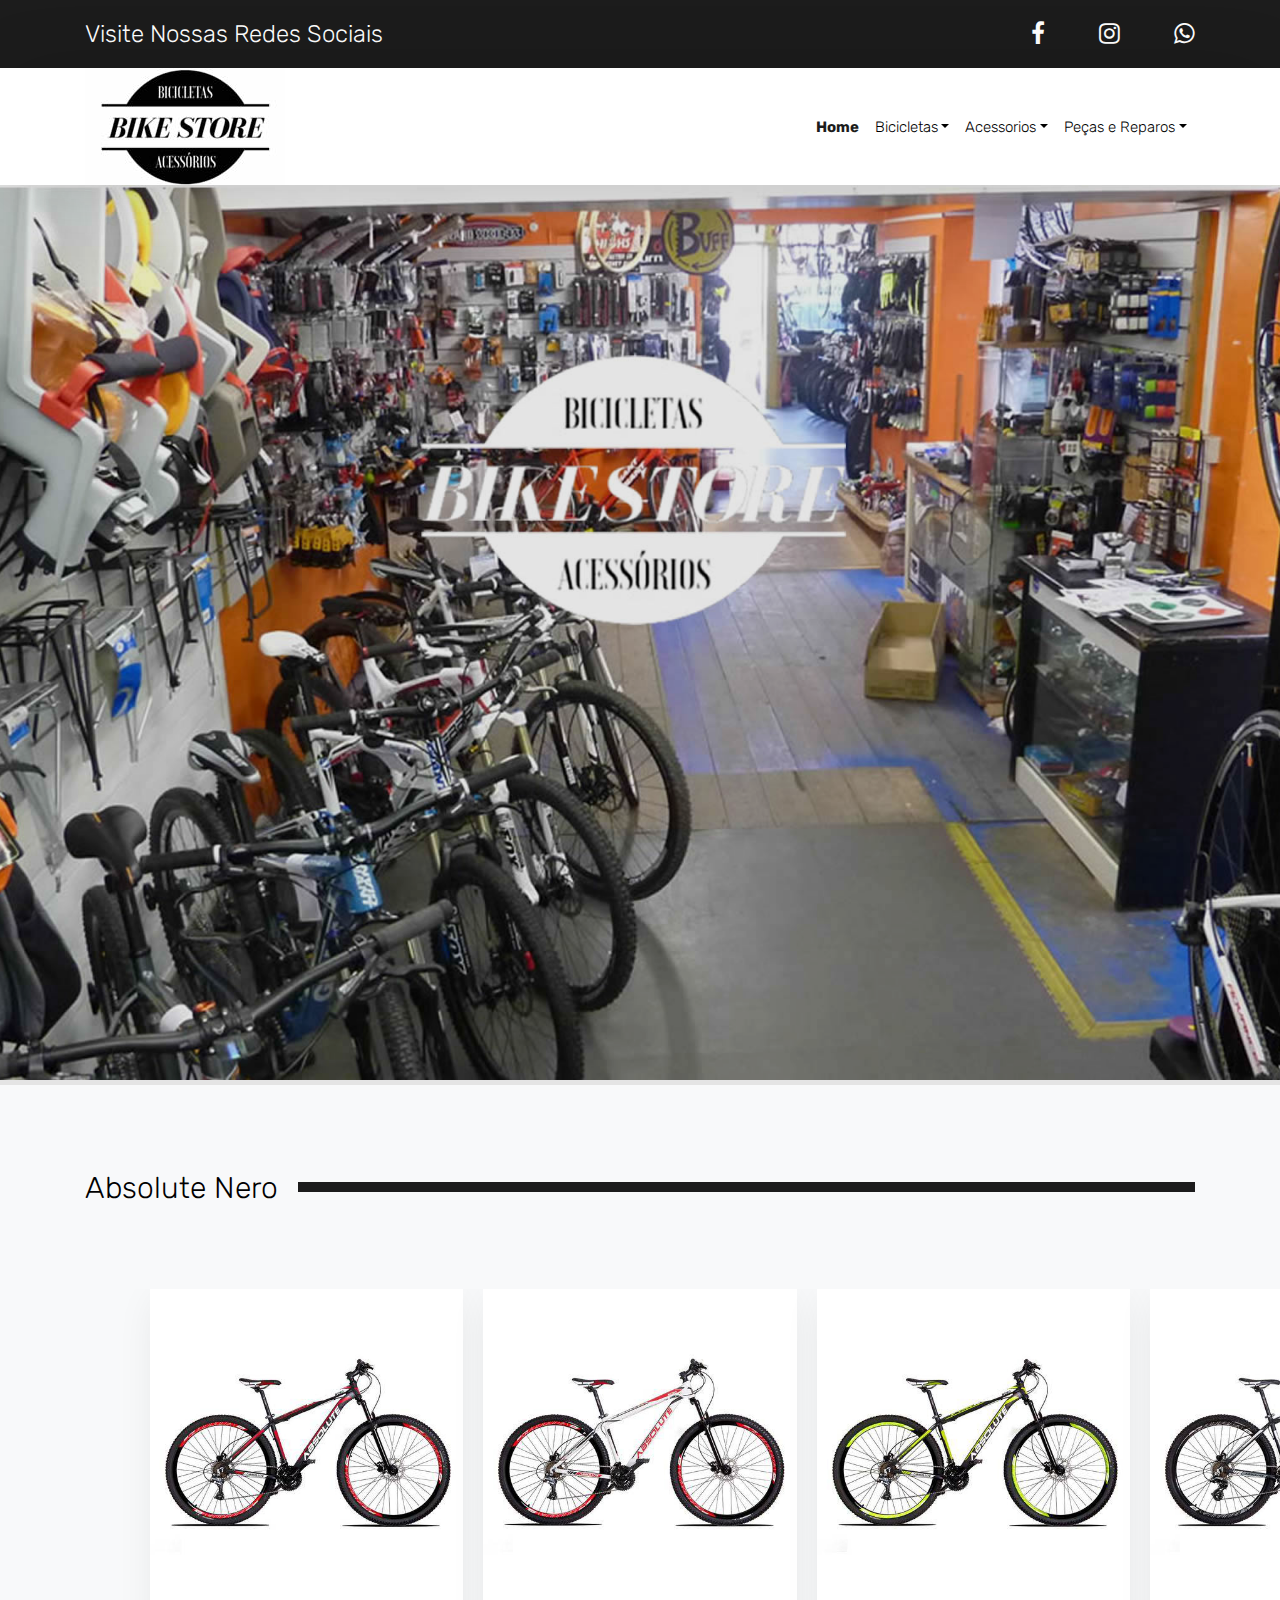
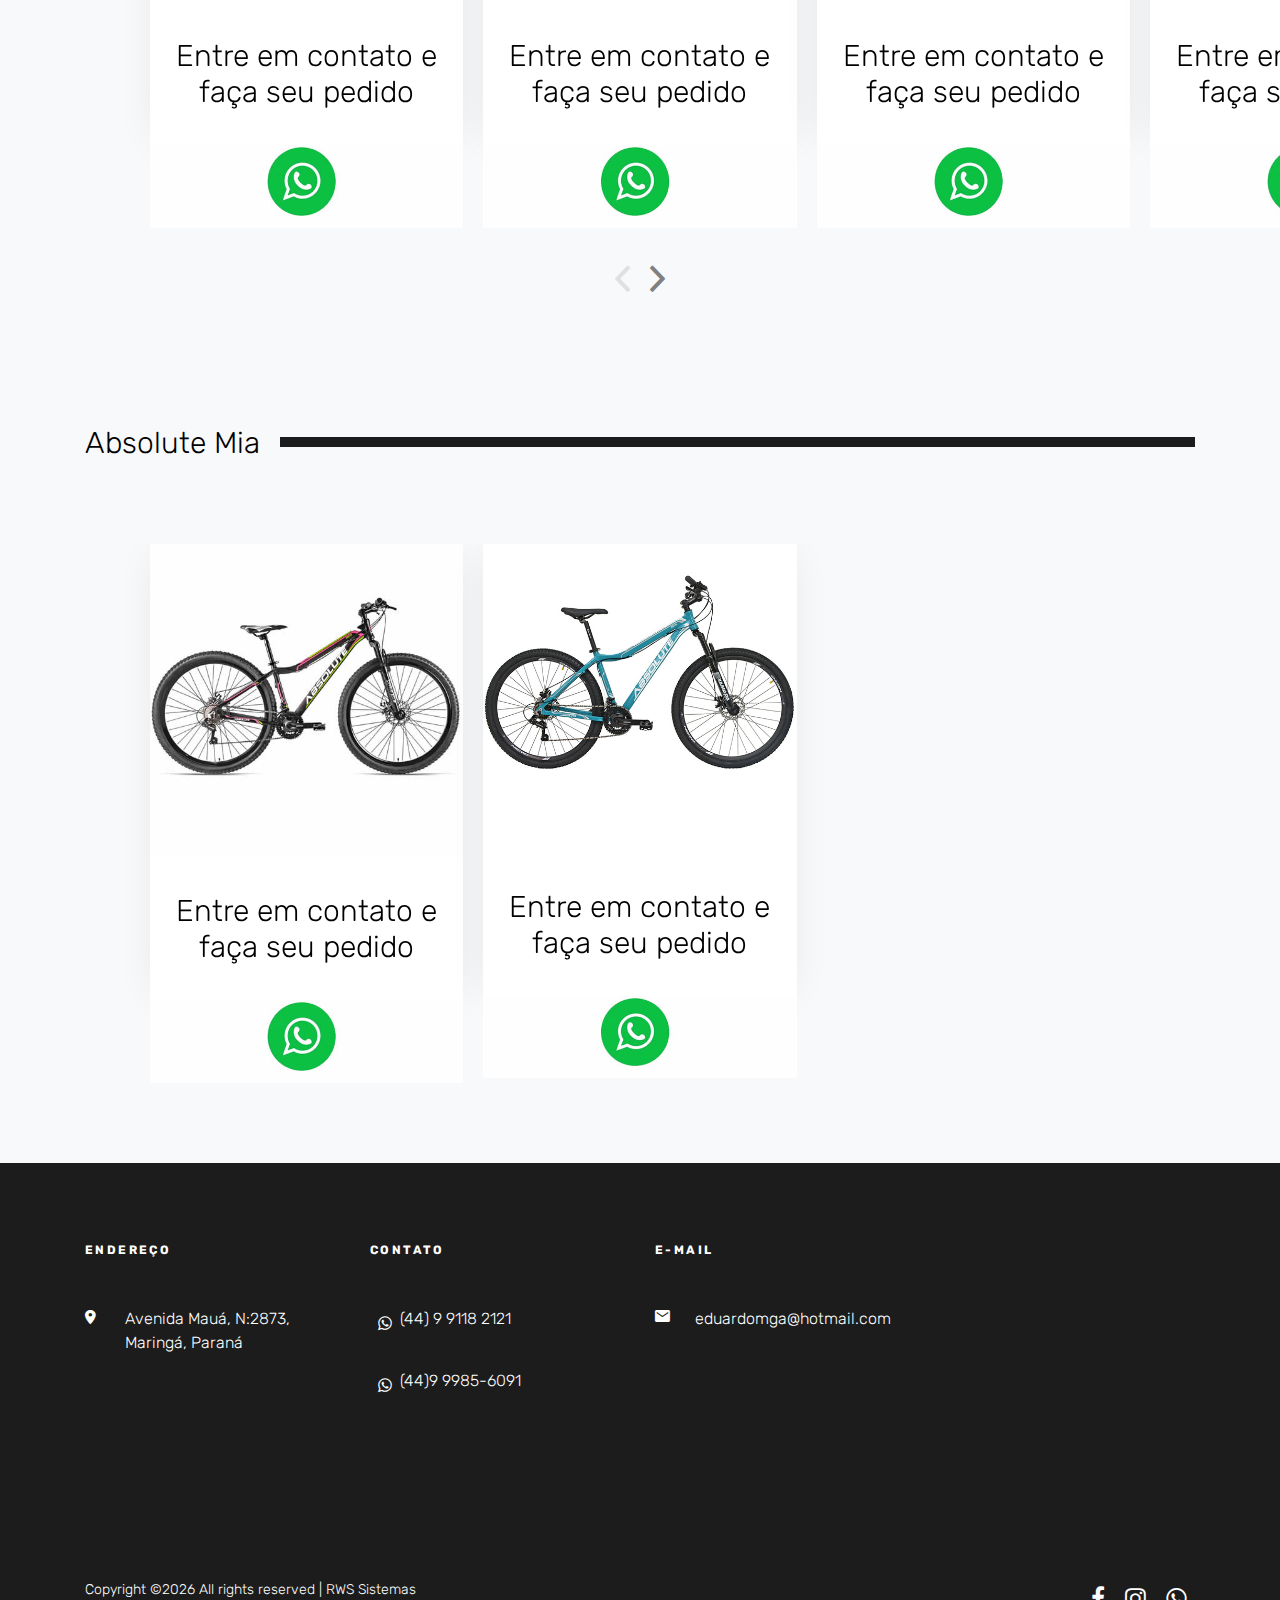
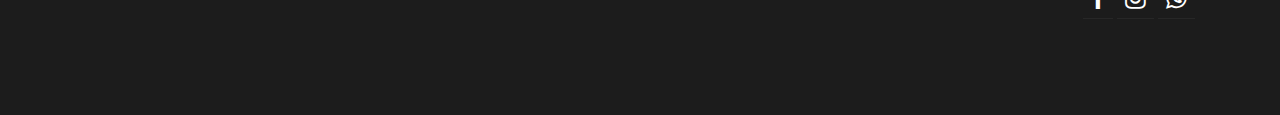
==== absolute.html @ 3253f2dd "loja debike" ====
<!doctype html>
<html lang="en">
  <head>
    <title>Bike Store</title>
    <meta charset="utf-8">
    <meta name="viewport" content="width=device-width, initial-scale=1, shrink-to-fit=no">

    <link href="https://fonts.googleapis.com/css?family=Rubik:300,400,500" rel="stylesheet">
    
    <link rel="stylesheet" href="css/bootstrap.css">
    <link rel="stylesheet" href="css/animate.css">
    <link rel="stylesheet" href="css/owl.carousel.min.css">
    <link rel="stylesheet" href="fonts/ionicons/css/ionicons.min.css">
    <link rel="stylesheet" href="fonts/fontawesome/css/font-awesome.min.css">
    <link rel="stylesheet" href="fonts/flaticon/font/flaticon.css">
    <link rel="stylesheet" href="css/magnific-popup.css">
    <link rel="stylesheet" href="css/slick.css">

    <!-- Theme Style -->
    <link rel="stylesheet" href="css/style.css">

  </head>
  <body>

    <div class="wrap">
    
    <div class="block-45">
      <div class="container">
        <div class="row">
          <div class="col-md-6">
            <ul class="block-45-list">
              <li><a href="#">Visite Nossas  Redes  Sociais </a></li>
              <li><a ></a></li>
              <li><a ></a></li>
            </ul>
          </div>
          <div class="col-md-6 text-md-right">
            <ul class="block-45-icons">
                <li><a href="http://bit.ly/2minTHP"><span class="fa fa-facebook"></span></a></li>
              <li><a href="http://bit.ly/2kjuXTY"><span class="fa fa-instagram"></span></a></li>
              <li><a href="http://bit.ly/2lUcJZU"><span class="fa fa-whatsapp" ></span></a></li>
            </ul>
          </div>
        </div>
      </div>
    </div>
    <header role="banner">
     
      <nav class="navbar navbar-expand-lg navbar-light bg-light">
        <div class="container">
          <img src="img/logotopo2.jpg" alt="Image placeholder" class="img-fluid">
          <button class="navbar-toggler" type="button" data-toggle="collapse" data-target="#navbarsExample05" aria-controls="navbarsExample05" aria-expanded="false" aria-label="Toggle navigation">
            <span class="navbar-toggler-icon"></span>
          </button>

          <div class="collapse navbar-collapse navbar-light" id="navbarsExample05">
            <ul class="navbar-nav ml-auto">
              <li class="nav-item active">
                <a class="nav-link" href="index.html">Home</a>
              </li>
              <li class="nav-item dropdown">
                <a class="nav-link dropdown-toggle" href="ministry.html" id="dropdown04" data-toggle="dropdown" aria-haspopup="true" aria-expanded="false">Bicicletas</a>
                <div class="dropdown-menu" aria-labelledby="dropdown04">
                  <a class="dropdown-item" href="venzo.html">Venzo</a>
                  <a class="dropdown-item" href="highone.html">High One</a>
                  <a class="dropdown-item" href="viking.html">Viking</a>
                  <a class="dropdown-item" href="absolute.html">Absolute</a>
                  <a class="dropdown-item" href="lotus.html">Lotus</a>
                  <a class="dropdown-item" href="speed.html">Speed</a>
                  <a class="dropdown-item" href="bikeinfaltil.html">Linha Infantil</a>
                </div>

              </li>

              <li class="nav-item dropdown">
                <a class="nav-link dropdown-toggle" href="sermon.html" id="dropdown05" data-toggle="dropdown" aria-haspopup="true" aria-expanded="false">Acessorios</a>
                <div class="dropdown-menu" aria-labelledby="dropdown05">
                  <a class="dropdown-item" href="camisa.html">Camisas</a>
                  <a class="dropdown-item" href="capacetes.html">Capacetes</a>
                  <a class="dropdown-item" href="luvas.html">Luvas</a>
                  <a class="dropdown-item" href="mangas.html">Mangas</a>
                  <a class="dropdown-item" href="meias.html">Meias</a>
                </div>
              </li>
              <li class="nav-item dropdown">
                  <a class="nav-link dropdown-toggle" href="sermon.html" id="dropdown05" data-toggle="dropdown" aria-haspopup="true" aria-expanded="false">Peças e Reparos</a>
                  <div class="dropdown-menu" aria-labelledby="dropdown05">
                    <a class="dropdown-item" href="pecas.html">Peças</a>
                  </div>
                </li>
              
            
            
          </div>
        </div>
      </nav>
    </header>
    <!-- END header -->

    <section class="site-hero overlay" data-stellar-background-ratio="0.5" style="background-image: url(images/big_image_2.jpg);">
      <div class="container">
        <div class="row align-items-center justify-content-center site-hero-inner">
          <div class="col-md-8 text-center">
  
            <div class="mb-5 element-animate">
              <div class="block-17">
                <h1 class="heading mb-4">Entregamos para todo Brasil.</h1>
              </div>
            </div>
          </div>
        </div>
      </div>
    </section>
    
  <!--top place end-->
    <section class="site-section bg-light">
      <div class="container">
        <div class="row">
          <div class="col-md-12">
            <div class="section-heading">
              <h2 class="heading">Absolute Nero</h2>
            </div>
          </div>
        </div>
      </div>
      
      <div class="block-13">
        <div class="nonloop-block-13 owl-carousel">
          <div class="item">
            <div class="block-20">
              <figure>
              <img src="images/abisolute/ab1.jpg" alt="Image placeholder" class="img-fluid">
              </figure>
              <div class="text text-center">
                <h3 class="heading"><a href="http://bit.ly/2lUcJZU">Entre em contato e faça seu pedido</a></h3>
              </div>
            </div>
            <a href="http://bit.ly/2lUcJZU"><img src="img/iconewhats.jpg" alt="Image placeholder" class="img-fluid"></a>
          </div>
          <div class="item">
            <div class="block-20">
              <figure>
                <img src="images/abisolute/ab2.jpg" alt="Image placeholder" class="img-fluid">
              </figure>
              <div class="text text-center">
                <h3 class="heading"><a href="http://bit.ly/2lUcJZU">Entre em contato e faça seu pedido</a></h3>
              </div>
            </div>
            <a href="http://bit.ly/2lUcJZU"><img src="img/iconewhats.jpg" alt="Image placeholder" class="img-fluid"></a>
          </div>
          <div class="item">
            <div class="block-20">
              <figure>
                <img src="images/abisolute/ab3.jpg" alt="Image placeholder" class="img-fluid">
              </figure>
              <div class="text text-center">
                <h3 class="heading"><a href="http://bit.ly/2lUcJZU">Entre em contato e faça seu pedido</a></h3>
              </div>
            </div>
            <a href="http://bit.ly/2lUcJZU"><img src="img/iconewhats.jpg" alt="Image placeholder" class="img-fluid"></a>
          </div>

          <div class="item">
            <div class="block-20">
              <figure>
                <img src="images/abisolute/ab4.jpg" alt="Image placeholder" class="img-fluid">
              </figure>
              <div class="text text-center">
                <h3 class="heading"><a href="http://bit.ly/2lUcJZU">Entre em contato e faça seu pedido</a></h3>
              </div>
            </div>
            <a href="http://bit.ly/2lUcJZU"><img src="img/iconewhats.jpg" alt="Image placeholder" class="img-fluid"></a>
          </div>
        </div>
      </div>
    </section>

    <section class="site-section bg-light">
      <div class="container">
        <div class="row">
          <div class="col-md-12">
            <div class="section-heading">
              <h2 class="heading">Absolute Mia</h2>
            </div>
          </div>
        </div>
      </div>

      <div class="block-13">
        <div class="nonloop-block-13 owl-carousel">
          <div class="item">
            <div class="block-20">
              <figure>
              <img src="images/abisolute/abm1.jpg" alt="Image placeholder" class="img-fluid">
              </figure>
              <div class="text text-center">
                <h3 class="heading"><a href="http://bit.ly/2lUcJZU">Entre em contato e faça seu pedido</a></h3>
              </div>
            </div>
            <a href="http://bit.ly/2lUcJZU"><img src="img/iconewhats.jpg" alt="Image placeholder" class="img-fluid"></a>
          </div>
          <div class="item">
            <div class="block-20">
              <figure>
                <img src="images/abisolute/abm2.png" alt="Image placeholder" class="img-fluid">
              </figure>
              <div class="text text-center">
                <h3 class="heading"><a href="http://bit.ly/2lUcJZU">Entre em contato e faça seu pedido</a></h3>
              </div>
            </div>
            <a href="http://bit.ly/2lUcJZU"><img src="img/iconewhats.jpg" alt="Image placeholder" class="img-fluid"></a>
          </div> 
    </section>
  
    <footer class="site-footer">
      <div class="container">
        <div class="row mb-5">
          <div class="col-md-6 col-lg-3 mb-5 mb-lg-0">
            <h3 class="heading">Endereço</h3>
            <div class="block-23">
              <ul>
                  <li><a href="http://bit.ly/2lW0iN2"><span class="icon ion-android-pin"></span><span class="text">Avenida Mauá, N:2873, Maringá, Paraná</span></a></li>
                </ul>
            </div>
          </div>
          <div class="col-md-6 col-lg-3 mb-5 mb-lg-0">
            <h3 class="heading">Contato</h3>
            <div class="block-23">
              <ul>
               
                  <li><a href="http://bit.ly/2lUcJZU"><span class="fa fa-whatsapp p-2"></span><span class="text">(44) 9 9118 2121</span></a></li>
                  <li><a href="http://bit.ly/2mgPlWr"><span class="fa fa-whatsapp p-2"></span><span class="text">(44)9 9985-6091</span></a></li>
   
              </ul>
            </div>
          </div>
          <div class="col-md-6 col-lg-3 mb-5 mb-lg-0">
            <h3 class="heading">E-mail</h3>
            <div class="block-23">
              <ul>
                <li><a href="#"><span class="icon ion-android-mail"></span><span class="text">eduardomga@hotmail.com</span></a></li>
              </ul>
            </div>
          </div>
        </div>
        <div class="row pt-5">
          <div class="col-md-12 text-center copyright">
            
            <p class="float-md-left"><!-- Link back to Colorlib can't be removed. Template is licensed under CC BY 3.0. -->
Copyright &copy;<script>document.write(new Date().getFullYear());</script> All rights reserved | RWS Sistemas</a>
<!-- Link back to Colorlib can't be removed. Template is licensed under CC BY 3.0. --></p>
            <p class="float-md-right">
                <a href="http://bit.ly/2minTHP" class="fa fa-facebook p-2"></a>
                <a href="http://bit.ly/2kjuXTY" class="fa fa-instagram p-2"></a>
                <a href="http://bit.ly/2lUcJZU" class="fa fa-whatsapp p-2"></a>
            </p>
          </div>
        </div>
      </div>
    </footer>
    <!-- END footer -->

    </div>
    
    <!-- loader -->
    <div id="loader" class="show fullscreen"><svg class="circular" width="48px" height="48px"><circle class="path-bg" cx="24" cy="24" r="22" fill="none" stroke-width="4" stroke="#eeeeee"/><circle class="path" cx="24" cy="24" r="22" fill="none" stroke-width="4" stroke-miterlimit="10" stroke="#f4b214"/></svg></div>

    <script src="js/jquery-3.2.1.min.js"></script>
    <script src="js/jquery-migrate-3.0.0.js"></script>
    <script src="js/popper.min.js"></script>
    <script src="js/bootstrap.min.js"></script>
    <script src="js/owl.carousel.min.js"></script>
    <script src="js/jquery.waypoints.min.js"></script>
    <script src="js/jquery.stellar.min.js"></script>
    <script src="js/jquery.animateNumber.min.js"></script>
    
    <script src="js/jquery.magnific-popup.min.js"></script>

    <script src="js/main.js"></script>


     

  </body>
</html>
---- fonts/flaticon/font/flaticon.css ----
/*
  	Flaticon icon font: Flaticon
  	Creation date: 28/05/2018 11:11
  	*/

@font-face {
  font-family: "Flaticon";
  src: url("./Flaticon.eot");
  src: url("./Flaticon.eot?#iefix") format("embedded-opentype"),
       url("./Flaticon.woff") format("woff"),
       url("./Flaticon.ttf") format("truetype"),
       url("./Flaticon.svg#Flaticon") format("svg");
  font-weight: normal;
  font-style: normal;
}

@media screen and (-webkit-min-device-pixel-ratio:0) {
  @font-face {
    font-family: "Flaticon";
    src: url("./Flaticon.svg#Flaticon") format("svg");
  }
}

[class^="flaticon-"]:before, [class*=" flaticon-"]:before,
[class^="flaticon-"]:after, [class*=" flaticon-"]:after {   
  font-family: Flaticon;
        font-style: normal;
  font-weight: normal;
  font-variant: normal;
  text-transform: none;
  line-height: 1;

  /* Better Font Rendering =========== */
  -webkit-font-smoothing: antialiased;
  -moz-osx-font-smoothing: grayscale;
}

.flaticon-book:before { content: "\f100"; }
.flaticon-books:before { content: "\f101"; }
.flaticon-professor:before { content: "\f102"; }
.flaticon-student:before { content: "\f103"; }
.flaticon-diploma:before { content: "\f104"; }
.flaticon-open-book:before { content: "\f105"; }
.flaticon-university:before { content: "\f106"; }
.flaticon-mortarboard:before { content: "\f107"; }
---- css/style.css ----
body {
  font-family: "Rubik", -apple-system, BlinkMacSystemFont, "Segoe UI", Roboto, "Helvetica Neue", Arial, sans-serif, "Apple Color Emoji", "Segoe UI Emoji", "Segoe UI Symbol";
  font-weight: 300;
  font-size: 16px;
  line-height: 2;
  color: gray;
  background: #e9ecef;
}

a {
  color: #fff;
  -webkit-transition: .3s all ease;
  -o-transition: .3s all ease;
  transition: .3s all ease;
  text-decoration: none;
}

a:hover {
  text-decoration: none;
}

h1, h2, h3, h4, h5 {
  color: #000;
  font-family: "Rubik", -apple-system, BlinkMacSystemFont, "Segoe UI", Roboto, "Helvetica Neue", Arial, sans-serif, "Apple Color Emoji", "Segoe UI Emoji", "Segoe UI Symbol";
  font-weight: 300;
}

.wrap {
  max-width: 1400px;
  margin: 0 auto;
  background: #fff;
  -webkit-box-shadow: 0 0px 80px -10px rgba(0, 0, 0, 0.2);
  box-shadow: 0 0px 80px -10px rgba(0, 0, 0, 0.2);
}

header {
  position: relative;
  top: 0;
  left: 0;
  width: 100%;
  z-index: 5;
  -webkit-box-shadow: 0 5px 80px -10px rgba(0, 0, 0, 0.2);
  box-shadow: 0 5px 80px -10px rgba(0, 0, 0, 0.2);
}

header .navbar-brand {
  text-transform: uppercase;
  letter-spacing: .2em;
  font-weight: 400;
  color: #000 !important;
}

header .navbar-collapse {
  position: relative;
}

header .navbar {
  padding-top: 0;
  padding-bottom: 0;
  background: #fff !important;
}

@media (max-width: 991.98px) {
  header .navbar {
    padding-top: .5rem;
    padding-bottom: .5rem;
  }
}

header .navbar .navbar-nav.absolute-right {
  position: absolute;
  right: 0;
}

@media (max-width: 991.98px) {
  header .navbar .navbar-nav.absolute-right {
    position: relative;
    right: inherit;
  }
}

header .navbar .nav-item.active > a {
  color: #1C1C1C !important;
  font-weight: bold;
}

header .navbar .nav-link {
  padding: 1.7rem 1rem;
  font-size: 15px;
  outline: none !important;
  opacity: 1 !important;
  color: #000 !important;
}

@media (max-width: 991.98px) {
  header .navbar .nav-link {
    padding: .5rem .5rem;
  }
}

header .navbar .nav-link:hover {
  color: #fff;
}

header .navbar .nav-link.active {
  color: #fff;
}

header .navbar .dropdown.show > a {
  color: #fff;
}

header .navbar .dropdown-menu {
  font-size: 14px;
  border-radius: 0px;
  border: none;
  -webkit-box-shadow: 0 2px 30px 0px rgba(0, 0, 0, 0.2);
  box-shadow: 0 2px 30px 0px rgba(0, 0, 0, 0.2);
  min-width: 13em;
  margin-top: -10px;
}

header .navbar .dropdown-menu:before {
  bottom: 100%;
  left: 10%;
  border: solid transparent;
  content: " ";
  height: 0;
  width: 0;
  position: absolute;
  pointer-events: none;
  border-bottom-color: #fff;
  border-width: 10px;
}

@media (max-width: 1199.98px) {
  header .navbar .dropdown-menu:before {
    display: none;
  }
}

header .navbar .dropdown-menu .dropdown-item:hover {
  background: #1C1C1C;
  color: #fff;
}

header .navbar .dropdown-menu .dropdown-item.active {
  background: #1C1C1C;
  color: #fff;
}

header .navbar .dropdown-menu a {
  padding-top: 7px;
  padding-bottom: 7px;
}

header .navbar.navbar-light .nav-link {
  color: #fff;
}

header .navbar.navbar-light .nav-link.active {
  color: #fff;
}

.bcrumb a:hover {
  color: #fff;
  text-decoration: underline;
}

.site-hero {
  background-size: cover;
  background-position: center center;
  background-repeat: no-repeat;
  min-height: 750px;
  height: 100vh;
}

.site-hero .lead {
  color: #fff;
}

.site-hero h1, .site-hero p {
  color: #fff;
  line-height: 1.5;
}

.site-hero .block-17 h1 {
  font-size: 40px;
}

@media (min-width: 768px) {
  .site-hero .block-17 h1 {
    font-size: 70px;
  }
}

.site-hero h1 {
  font-size: 60px;
  font-weight: 300;
  line-height: 1.2;
  margin-bottom: 30px;
}

@media (max-width: 991.98px) {
  .site-hero h1 {
    font-size: 40px;
  }
}

.site-hero .text {
  max-width: 500px;
  margin-bottom: 50px;
  font-size: 20px;
  position: relative;
}

.site-hero .container {
  position: relative;
  z-index: 2;
}

.site-hero .btn {
  -webkit-box-shadow: 0 5px 20px -5px rgba(0, 0, 0, 0.2) !important;
  box-shadow: 0 5px 20px -5px rgba(0, 0, 0, 0.2) !important;
  background: #1C1C1C !important;
  border: 2px solid transparent !important;
  color: #fff;
}

.site-hero .btn:hover {
  -webkit-box-shadow: none !important;
  box-shadow: none !important;
  background: none !important;
  color: #fff;
  border: 2px solid #fff !important;
}

.site-hero.overlay {
  position: relative;
}

.site-hero.overlay:before {
  content: "";
  background: rgba(0, 0, 0, 0.1);
  width: 100%;
  z-index: 1;
  position: absolute;
  top: 0;
  left: 0;
  right: 0;
  bottom: 0;
}

.site-hero .site-hero-inner {
  min-height: 750px;
  height: 100vh;
}

.site-hero.site-sm-hero {
  min-height: 550px;
  height: 50vh;
}

.site-hero .site-hero-sm-inner {
  min-height: 550px;
  height: 50vh;
}

.episodes {
  background: #fff;
  padding: 20px;
}

.episodes .play {
  position: relative;
  display: inline-block;
  width: 40px;
  height: 40px;
  background: #1C1C1C;
  border-radius: 50%;
}

.episodes .play span {
  color: #fff;
  position: absolute;
  top: 50%;
  left: 50%;
  -webkit-transform: translate(-50%, -50%);
  -ms-transform: translate(-50%, -50%);
  transform: translate(-50%, -50%);
}

.episodes .episode {
  border-bottom: 1px solid #e6e6e6;
}

.episodes .episode a {
  color: #000;
}

.episodes .episode a:hover {
  opacity: .7;
}

.episodes h2 {
  font-size: 24px;
}

.episodes .meta {
  text-transform: uppercase;
  font-size: 14px;
  letter-spacing: .2em;
  color: #cccccc;
  color: #1C1C1C;
}

.episodes .episode-number {
  border: 2px solid #52455e;
  text-align: center;
  display: inline-block;
  width: 80px;
  height: 80px;
  text-transform: uppercase;
  line-height: 74px;
  border-radius: 50%;
  background: #1C1C1C;
  color: #fff;
  font-size: 30px;
}

.site-hero-innerpage, .site-hero-innerpage .site-hero-inner {
  min-height: 550px;
  height: 50vh;
}

.site-section {
  padding: 5em 0;
}

.school-features,
.school-instructors {
  background-size: cover;
  background-position: center center;
  position: relative;
  overflow: hidden;
}

@media (min-width: 576px) {
  .school-features,
  .school-instructors {
    width: 100%;
    padding-right: 15px;
    padding-left: 15px;
    margin-right: auto;
    margin-left: auto;
  }
}

@media (min-width: 576px) {
  .school-features .inner,
  .school-instructors .inner {
    display: -webkit-box;
    display: -ms-flexbox;
    display: flex;
    -ms-flex-wrap: wrap;
    flex-wrap: wrap;
    margin-right: -15px;
    margin-left: -15px;
  }
}

.school-features .feature, .school-features .instructor,
.school-instructors .feature,
.school-instructors .instructor {
  position: relative;
  width: 100%;
  min-height: 1px;
  padding-right: 15px;
  padding-left: 15px;
  -webkit-box-flex: 0;
  -ms-flex: 0 0 100%;
  flex: 0 0 100%;
  max-width: 100%;
}

@media (min-width: 576px) {
  .school-features .feature, .school-features .instructor,
  .school-instructors .feature,
  .school-instructors .instructor {
    position: relative;
    width: 100%;
    min-height: 1px;
    padding-right: 15px;
    padding-left: 15px;
    -webkit-box-flex: 0;
    -ms-flex: 0 0 50%;
    flex: 0 0 50%;
    max-width: 50%;
  }
}

@media (min-width: 768px) {
  .school-features .feature, .school-features .instructor,
  .school-instructors .feature,
  .school-instructors .instructor {
    position: relative;
    width: 100%;
    min-height: 1px;
    padding-right: 15px;
    padding-left: 15px;
    -webkit-box-flex: 0;
    -ms-flex: 0 0 50%;
    flex: 0 0 50%;
    max-width: 50%;
  }
}

@media (min-width: 992px) {
  .school-features .feature, .school-features .instructor,
  .school-instructors .feature,
  .school-instructors .instructor {
    position: relative;
    width: 100%;
    min-height: 1px;
    padding-right: 15px;
    padding-left: 15px;
    -webkit-box-flex: 0;
    -ms-flex: 0 0 25%;
    flex: 0 0 25%;
    max-width: 25%;
    padding: 30px;
    border-right: 1px solid rgba(255, 255, 255, 0.1);
  }
}

.school-features .feature h3, .school-features .instructor h3,
.school-instructors .feature h3,
.school-instructors .instructor h3 {
  font-size: 18px;
  color: #fff;
}

.school-features .feature p, .school-features .instructor p,
.school-instructors .feature p,
.school-instructors .instructor p {
  color: #fff;
  opacity: .5;
}

.school-features .feature img, .school-features .instructor img,
.school-instructors .feature img,
.school-instructors .instructor img {
  width: 100px;
  border-radius: 50%;
  margin: 0 auto;
}

.school-features .feature .icon > span:before, .school-features .instructor .icon > span:before,
.school-instructors .feature .icon > span:before,
.school-instructors .instructor .icon > span:before {
  font-size: 50px;
  margin-left: 0;
  color: #fff;
}

.school-features.text-dark.last,
.school-instructors.text-dark.last {
  border-bottom: none;
}

.school-features.text-dark.last .feature,
.school-instructors.text-dark.last .feature {
  border-bottom: none;
}

@media (min-width: 992px) {
  .school-features.text-dark .feature,
  .school-instructors.text-dark .feature {
    border-right: 1px solid #e6e6e6;
    border-bottom: 1px solid #e6e6e6;
  }
}

.school-features.text-dark .feature:last-child,
.school-instructors.text-dark .feature:last-child {
  border-right: none;
}

.school-features.text-dark .feature h3,
.school-instructors.text-dark .feature h3 {
  font-size: 18px;
  color: #000;
}

.school-features.text-dark .feature p,
.school-instructors.text-dark .feature p {
  color: #000;
  opacity: .5;
}

.school-features.text-dark .feature p:last-child,
.school-instructors.text-dark .feature p:last-child {
  margin-bottom: 0;
}

.school-features.text-dark .feature .icon > span:before,
.school-instructors.text-dark .feature .icon > span:before {
  font-size: 50px;
  margin-left: 0;
  color: #1C1C1C;
}

.img-bg {
  background-size: cover;
}

@media (max-width: 991.98px) {
  .img-md-fluid {
    max-width: 100%;
  }
}

.section-cover {
  background-size: cover;
  position: relative;
  background-position: top left;
}

.section-cover, .section-cover .intro {
  height: 500px;
}

.section-cover p {
  color: #fff;
}

.section-cover h2 {
  color: #fff;
}

.top-course .course, .top-course .blog-entry, .blog-entries .course, .blog-entries .blog-entry {
  display: block;
  -webkit-transition: .3s all ease;
  -o-transition: .3s all ease;
  transition: .3s all ease;
  margin-bottom: 30px;
}

.top-course .course:hover, .top-course .course:focus, .top-course .blog-entry:hover, .top-course .blog-entry:focus, .blog-entries .course:hover, .blog-entries .course:focus, .blog-entries .blog-entry:hover, .blog-entries .blog-entry:focus {
  opacity: .7;
}

.top-course .course img, .top-course .blog-entry img, .blog-entries .course img, .blog-entries .blog-entry img {
  max-width: 100%;
  margin-bottom: 20px;
}

.top-course .course h2, .top-course .blog-entry h2, .blog-entries .course h2, .blog-entries .blog-entry h2 {
  font-size: 18px;
  line-height: 1.5;
}

.top-course .course p, .top-course .blog-entry p, .blog-entries .course p, .blog-entries .blog-entry p {
  font-size: 13px;
  color: gray;
}

.instructor-meta {
  margin-bottom: 10px;
  color: #999999 !important;
}

.btn, .form-control {
  outline: none;
  -webkit-box-shadow: none !important;
  box-shadow: none !important;
  border-radius: 0;
}

.btn:focus, .btn:active, .form-control:focus, .form-control:active {
  outline: none;
}

.form-control {
  -webkit-box-shadow: none !important;
  box-shadow: none !important;
}

textarea.form-control {
  height: inherit;
}

.btn {
  position: relative;
  border-radius: 100px;
  color: #000;
}

.btn.btn-primary {
  color: #fff;
  border: 2px solid transparent;
}

.btn.btn-primary:hover, .btn.btn-primary:active, .btn.btn-primary:focus {
  color: #000 !important;
  background: none !important;
  border: 2px solid #1C1C1C !important;
}

.btn.btn-primary-white {
  border: 2px solid transparent;
  background: #1C1C1C;
}

.btn.btn-primary-white:hover, .btn.btn-primary-white:focus, .btn.btn-primary-white:active {
  border: 2px solid #fff;
  background: none !important;
}

.btn.btn-white {
  position: relative;
  color: #fff;
  border: 2px solid #fff;
  background: none;
}

.btn.btn-white:hover, .btn.btn-white:focus, .btn.btn-white:active {
  border: 2px solid transparent;
  background: #1C1C1C !important;
}

.flaticon-custom {
  font-size: 70px;
}

.flaticon-custom:before, .flaticon-custom:after {
  margin-left: 0;
}

.no-nav .owl-nav {
  display: none;
}

.box {
  overflow: hidden;
  border-radius: 4px;
  display: block;
}

.box img {
  border-top-left-radius: 4px;
  border-top-right-radius: 4px;
  -webkit-transition: .3s all ease;
  -o-transition: .3s all ease;
  transition: .3s all ease;
}

.box .box-body {
  padding: 20px;
  border: 1px solid #e9ecef;
  border-top: none;
  border-bottom-left-radius: 4px;
  border-bottom-right-radius: 4px;
  -webkit-transition: .3s all ease;
  -o-transition: .3s all ease;
  transition: .3s all ease;
}

.box h2 {
  font-size: 18px;
  font-family: "Rubik", -apple-system, BlinkMacSystemFont, "Segoe UI", Roboto, "Helvetica Neue", Arial, sans-serif, "Apple Color Emoji", "Segoe UI Emoji", "Segoe UI Symbol";
  -webkit-transition: .3s all ease;
  -o-transition: .3s all ease;
  transition: .3s all ease;
}

.box.hover:hover img, .box.hover:focus img {
  margin-top: -20px;
}

.box.hover:hover .box-body, .box.hover:focus .box-body {
  background: #1C1C1C;
  color: #fff;
  padding: 30px 20px;
  border-color: #1C1C1C;
}

.box.hover:hover h2, .box.hover:focus h2 {
  color: #fff;
}

.breadcrumb-custom {
  background: none;
  padding: 0;
}

.breadcrumb-custom li a {
  color: #1C1C1C;
}

.breadcrumb-custom li a:hover {
  color: #fff;
}

.breadcrumb-custom li.active {
  color: #fff;
}

.breadcrumb-custom li.breadcrumb-item + .breadcrumb-item:before {
  content: "/";
  color: rgba(255, 255, 255, 0.3);
}

.children-info li {
  display: block;
  margin-bottom: 15px;
  padding-bottom: 15px;
  border-bottom: 1px dotted #dee2e6;
}

.sidebar-box {
  margin-bottom: 30px;
  padding: 25px;
  font-size: 15px;
  width: 100%;
  float: left;
  background: #fff;
}

.sidebar-box *:last-child {
  margin-bottom: 0;
}

.sidebar-box h3 {
  font-size: 18px;
  margin-bottom: 15px;
}

.categories li, .sidelink li {
  position: relative;
  margin-bottom: 10px;
  padding-bottom: 10px;
  border-bottom: 1px dotted #dee2e6;
  list-style: none;
}

.categories li:last-child, .sidelink li:last-child {
  margin-bottom: 0;
  border-bottom: none;
  padding-bottom: 0;
}

.categories li a, .sidelink li a {
  display: block;
}

.categories li a span, .sidelink li a span {
  position: absolute;
  right: 0;
  top: 0;
  color: #ccc;
}

.categories li.active a, .sidelink li.active a {
  color: #000;
  font-style: italic;
}

.cover_1 {
  background-size: cover;
  background-position: center center;
  padding: 7em 0;
}

.cover_1 .sub-heading {
  color: rgba(255, 255, 255, 0.7);
  font-size: 22px;
}

.cover_1 .heading {
  font-size: 50px;
  color: white;
  font-weight: 300;
}

.text-black {
  color: #000 !important;
}

.stretch-section .video {
  display: block;
  position: relative;
  -webkit-box-shadow: 4px 4px 70px -20px rgba(0, 0, 0, 0.5);
  box-shadow: 4px 4px 70px -20px rgba(0, 0, 0, 0.5);
}

.media-feature {
  padding: 30px;
  -webkit-transition: .2s all ease-out;
  -o-transition: .2s all ease-out;
  transition: .2s all ease-out;
  background: #fff;
  z-index: 1;
  position: relative;
  border-bottom: 10px solid transparent;
  border-radius: 4px;
  font-size: 15px;
}

.media-feature .icon {
  font-size: 60px;
  color: #1C1C1C;
}

.media-feature h3 {
  font-size: 16px;
  text-transform: uppercase;
}

.media-feature:hover, .media-feature:focus {
  -webkit-box-shadow: 0 2px 20px -3px rgba(0, 0, 0, 0.1);
  box-shadow: 0 2px 20px -3px rgba(0, 0, 0, 0.1);
  -webkit-transform: scale(1.05);
  -ms-transform: scale(1.05);
  transform: scale(1.05);
  z-index: 2;
  border-bottom: 10px solid #1C1C1C;
}

.media-custom {
  background: #fff;
  -webkit-transition: .3s all ease;
  -o-transition: .3s all ease;
  transition: .3s all ease;
  margin-bottom: 30px;
  position: relative;
  top: 0;
}

.media-custom .meta-post {
  color: #ced4da;
  font-size: 13px;
  text-transform: uppercase;
}

.media-custom > a {
  position: relative;
  overflow: hidden;
  display: block;
}

.media-custom .meta-chat {
  color: #ced4da;
}

.media-custom .meta-chat:hover {
  color: #6c757d;
}

.media-custom img {
  -webkit-transition: .3s all ease;
  -o-transition: .3s all ease;
  transition: .3s all ease;
}

.media-custom:focus, .media-custom:hover {
  top: -2px;
  -webkit-box-shadow: 0 2px 40px 0 rgba(0, 0, 0, 0.2);
  box-shadow: 0 2px 40px 0 rgba(0, 0, 0, 0.2);
}

.media-custom:focus img, .media-custom:hover img {
  -webkit-transform: scale(1.1);
  -ms-transform: scale(1.1);
  transform: scale(1.1);
}

.media-custom .media-body {
  padding: 30px;
}

.media-custom .media-body h3 {
  font-size: 20px;
}

.media-custom .media-body p:last-child {
  margin-bottom: 0;
}

#accordion .card {
  font-size: 15px;
  border-color: #dee2e6;
}

#accordion .card h5 a {
  display: block;
  text-align: left;
  text-decoration: none;
  color: #1C1C1C;
  position: relative;
  -webkit-box-shadow: 0 3px 10px -2px rgba(0, 0, 0, 0.2) !important;
  box-shadow: 0 3px 10px -2px rgba(0, 0, 0, 0.2) !important;
  border-radius: 0;
}

#accordion .card h5 a .icon {
  position: absolute;
  right: 20px;
  top: 50%;
  -webkit-transform: translateY(-50%) rotate(-180deg);
  -ms-transform: translateY(-50%) rotate(-180deg);
  transform: translateY(-50%) rotate(-180deg);
  -webkit-transition: .3s all ease;
  -o-transition: .3s all ease;
  transition: .3s all ease;
}

#accordion .card h5 a:hover {
  text-decoration: none;
  -webkit-box-shadow: 0 3px 10px -2px rgba(0, 0, 0, 0.2) !important;
  box-shadow: 0 3px 10px -2px rgba(0, 0, 0, 0.2) !important;
}

#accordion .card h5 a.collapsed {
  color: #000;
  -webkit-box-shadow: none !important;
  box-shadow: none !important;
}

#accordion .card h5 a.collapsed .icon {
  right: 20px;
  top: 50%;
  -webkit-transform: translateY(-50%);
  -ms-transform: translateY(-50%);
  transform: translateY(-50%);
}

#accordion .card h5 a.collapsed:hover {
  text-decoration: none;
  -webkit-box-shadow: 0 3px 10px -2px rgba(0, 0, 0, 0.2) !important;
  box-shadow: 0 3px 10px -2px rgba(0, 0, 0, 0.2) !important;
}

#accordion .card .card-body {
  padding-top: 15px;
}

.testimonial {
  font-size: 30px;
  color: #000;
}

.media-testimonial img {
  width: 100px;
  border-radius: 50%;
}

.media-testimonial blockquote p {
  font-size: 20px;
  color: #000;
  font-style: italic;
}

.comment-form-wrap {
  clear: both;
}

.comment-list {
  padding: 0;
  margin: 0;
}

.comment-list .children {
  padding: 50px 0 0 40px;
  margin: 0;
  float: left;
  width: 100%;
}

.comment-list li {
  padding: 0;
  margin: 0 0 30px 0;
  float: left;
  width: 100%;
  clear: both;
  list-style: none;
}

.comment-list li .vcard {
  width: 80px;
  float: left;
}

.comment-list li .vcard img {
  width: 50px;
  border-radius: 50%;
}

.comment-list li .comment-body {
  float: right;
  width: calc(100% - 80px);
}

.comment-list li .comment-body h3 {
  font-size: 20px;
}

.comment-list li .comment-body .meta {
  text-transform: uppercase;
  font-size: 13px;
  letter-spacing: .1em;
  color: #ccc;
}

.comment-list li .comment-body .reply {
  padding: 5px 10px;
  background: #e6e6e6;
  color: #000;
  text-transform: uppercase;
  font-size: 14px;
}

.comment-list li .comment-body .reply:hover {
  color: #000;
  background: #e3e3e3;
}

.search-form {
  background: #f7f7f7;
  padding: 10px;
}

.search-form .form-group {
  position: relative;
}

.search-form .form-group input {
  padding-right: 50px;
}

.search-form .icon {
  position: absolute;
  top: 50%;
  right: 20px;
  -webkit-transform: translateY(-50%);
  -ms-transform: translateY(-50%);
  transform: translateY(-50%);
}

blockquote {
  padding-left: 30px;
  border-left: 10px solid #e6e6e6;
}

blockquote p {
  font-size: 18px;
  font-style: italic;
  color: #000;
}

.list-unstyled li {
  margin-bottom: 10px;
}

.list-unstyled.check li {
  position: relative;
  padding-left: 30px;
  line-height: 1.3;
  margin-bottom: 10px;
}

.list-unstyled.check li:before {
  color: #17a2b8;
  left: 0;
  font-family: "Ionicons";
  content: "\f122";
  position: absolute;
}

#modalAppointment .modal-content {
  border-radius: 0;
  border: none;
}

#modalAppointment .modal-body, #modalAppointment .modal-footer {
  padding: 40px;
}

.overflow {
  position: relative;
  overflow-x: hidden;
}

.site-footer {
  background-size: cover;
  background-position: center center;
  background-repeat: no-repeat;
  padding: 5em 0;
  line-height: 1.7;
  background: #1C1C1C;
}

.site-footer .heading {
  font-size: 12px;
  letter-spacing: .2em;
  font-weight: bold;
  margin-bottom: 50px;
  text-transform: uppercase;
  color: #fff;
}

.site-footer.border-top {
  border-top: 1px solid #e6e6e6 !important;
}

.site-footer a {
  color: #fff;
  border-bottom: 1px solid rgba(255, 255, 255, 0.05);
}

.site-footer a:hover {
  border-bottom: 1px solid white;
}

.site-footer .block-21 .heading {
  text-transform: none;
  letter-spacing: normal;
}

.site-footer .block-21 .heading a {
  color: #fff !important;
}

.site-footer .block-21 .meta a {
  border-bottom: none !important;
  color: #9f8fad !important;
}

.site-footer .block-21 .meta a:hover {
  color: #fff !important;
}

.site-footer .block-23 {
  color: #fff !important;
}

.site-footer .block-23 a {
  border-bottom: none !important;
}

.site-footer .block-23 .icon {
  font-size: 17px;
  color: #fff !important;
}

.blog-entry-footer .post-meta {
  color: gray;
  font-size: 15px;
}

.border-t {
  border-top: 1px solid #f8f9fa;
}

.copyright {
  font-size: 14px;
  color: #fff;
  border-top: 1px solid #1C1C1C !important;
  padding-top: 50px;
}

.copyright a {
  font-size: 24px;
  color: #fff !important;
}

.copyright a:hover {
  color: #fff !important;
}

.element-animate {
  opacity: 0;
  visibility: hidden;
}

.block-16 figure {
  position: relative;
}

.block-16 figure .play-button {
  position: absolute;
  top: 50%;
  left: 50%;
  -webkit-transform: translate(-50%, -50%);
  -ms-transform: translate(-50%, -50%);
  transform: translate(-50%, -50%);
  font-size: 40px;
  width: 90px;
  height: 90px;
  background: #fff;
  display: block;
  border-radius: 50%;
  opacity: .8;
}

.block-16 figure .play-button:hover {
  opacity: 1;
}

.block-16 figure .play-button > span {
  position: absolute;
  left: 55%;
  top: 50%;
  -webkit-transform: translate(-50%, -50%);
  -ms-transform: translate(-50%, -50%);
  transform: translate(-50%, -50%);
}

.block-15 .heading {
  max-width: 400px;
  margin-bottom: 20px;
}

.block-15 .heading h2 {
  font-size: 45px;
  margin: 0;
  padding: 0;
  color: #1C1C1C;
}

.block-15 .text {
  max-width: 450px;
}

.block-6 {
  margin-bottom: 30px;
}

.block-6 .icon {
  margin-right: 40px;
}

.block-6 .icon span:before {
  font-size: 50px;
}

.block-6 .icon span.bg-after {
  position: relative;
}

.block-6 .icon span.bg-after:after {
  position: absolute;
  content: "";
  left: -20px;
  top: -25px;
  width: 50px;
  height: 50px;
  border-radius: 50%;
  background: #1C1C1C;
  z-index: -1;
}

.block-6.d-block .icon {
  margin-right: 0;
}

.block-6 .media-body .heading {
  font-size: 20px;
  font-weight: normal;
}

.block-6 .media-body p {
  font-size: 16px;
}

.block-17 .heading {
  font-size: 40px;
  color: #fff;
}

.block-17 form {
  padding: 20px;
  background: #fff;
  -webkit-box-shadow: 0 10px 20px -5px rgba(0, 0, 0, 0.2);
  box-shadow: 0 10px 20px -5px rgba(0, 0, 0, 0.2);
}

.block-17 form .fields {
  width: calc(100% - 120px);
  position: relative;
}

@media (max-width: 991.98px) {
  .block-17 form .fields {
    width: 100%;
  }
}

.block-17 form .fields .one-third {
  width: 33.33333%;
  border-right: 1px solid #e6e6e6;
  padding-right: 20px;
  padding-left: 20px;
}

@media (max-width: 991.98px) {
  .block-17 form .fields .one-third {
    width: 100%;
    border-right: none;
    padding-left: 0px;
    margin-bottom: 10px;
  }
}

.block-17 form .fields .one-third:first-child {
  padding-left: 0;
}

.block-17 form .fields .one-third:last-child {
  border-right: none;
}

.block-17 form .fields .form-control {
  -webkit-box-shadow: none !important;
  box-shadow: none !important;
  border: none;
}

.block-17 form .fields .icon {
  position: absolute;
  top: 50%;
  right: 30px;
  font-size: 14px;
  -webkit-transform: translateY(-50%);
  -ms-transform: translateY(-50%);
  transform: translateY(-50%);
}

@media (max-width: 991.98px) {
  .block-17 form .fields .icon {
    right: 0;
  }
}

.block-17 form .fields .select-wrap {
  position: relative;
}

.block-17 form .fields .select-wrap select {
  -webkit-appearance: none;
  -moz-appearance: none;
  appearance: none;
}

.block-17 form .search-submit {
  width: 100px;
  margin-left: 20px;
}

@media (max-width: 991.98px) {
  .block-17 form .search-submit {
    margin-left: 0;
    display: block;
    width: 100%;
  }
}

.block-18 .icon > span {
  font-size: 50px;
}

.block-18 .text strong {
  font-size: 40px;
  line-height: 1.5;
  color: #1C1C1C;
}

.block-18 .text span {
  line-height: 1.5;
  display: block;
  text-transform: uppercase;
  letter-spacing: .1em;
  color: #ccc;
}

.block-19 {
  -webkit-box-shadow: 0 2px 20px -5px rgba(0, 0, 0, 0.07);
  box-shadow: 0 2px 20px -5px rgba(0, 0, 0, 0.07);
  -webkit-transition: .3s all ease;
  -o-transition: .3s all ease;
  transition: .3s all ease;
  z-index: 1;
  background: #fff;
}

.block-19:hover, .block-19:focus {
  -webkit-box-shadow: 0 2px 90px -5px rgba(0, 0, 0, 0.2);
  box-shadow: 0 2px 90px -5px rgba(0, 0, 0, 0.2);
  z-index: 2;
}

.block-19 .text {
  padding: 20px;
}

.block-19 .text .heading {
  font-size: 20px;
  font-weight: 300;
  margin: 0 0 20px 0;
  padding: 0;
}

.block-19 .text .heading a {
  color: #000;
}

.block-19 .text .heading a:hover {
  color: #1C1C1C;
}

.block-19 .text .meta .number, .block-19 .text .meta .price {
  width: 50%;
}

.block-19 .text .meta .number span {
  color: #1C1C1C;
}

.block-19 .text .meta .price del {
  color: #b3b3b3;
}

.block-19 .text .meta .price span {
  background: #1C1C1C;
  border-radius: 4px;
  display: inline-block;
  padding: 1px 10px;
  color: #fff;
}

.block-11 .owl-stage {
  padding-bottom: 3em;
}

.block-11 .owl-nav {
  position: relative;
  position: absolute;
  bottom: -30px;
  left: 50%;
  -webkit-transform: translateX(-50%);
  -ms-transform: translateX(-50%);
  transform: translateX(-50%);
}

.block-11 .owl-nav .owl-prev, .block-11 .owl-nav .owl-next {
  position: relative;
  display: inline-block;
  padding: 20px;
  font-size: 30px;
  margin: 0 10px;
}

.block-11 .owl-nav .owl-prev:hover, .block-11 .owl-nav .owl-prev:focus, .block-11 .owl-nav .owl-prev:active, .block-11 .owl-nav .owl-next:hover, .block-11 .owl-nav .owl-next:focus, .block-11 .owl-nav .owl-next:active {
  outline: none;
}

.block-11 .owl-nav .owl-prev span, .block-11 .owl-nav .owl-next span {
  font-size: 30px;
}

.block-11 .owl-nav .owl-prev.disabled, .block-11 .owl-nav .owl-next.disabled {
  opacity: .2;
}

.block-21 figure {
  -webkit-box-flex: 0;
  -ms-flex: 0 0 155px;
  flex: 0 0 155px;
}

.block-21 figure img {
  -webkit-box-shadow: 0 5px 20px -5px rgba(0, 0, 0, 0.7);
  box-shadow: 0 5px 20px -5px rgba(0, 0, 0, 0.7);
}

.block-21 .text .heading {
  font-size: 18px;
  font-weight: 300;
  line-height: 1.5;
}

.block-21 .text .heading a {
  color: #000;
}

.block-21 .text .heading a:hover, .block-21 .text .heading a:active, .block-21 .text .heading a:focus {
  color: #1C1C1C;
}

.block-21 .text .meta > div {
  display: inline-block;
  font-size: 13px;
  margin-right: 10px;
}

.block-21 .text .meta > div a {
  color: #cccccc;
}

.block-21 .text .meta > div a:hover {
  color: gray;
}

.block-36 {
  background: #fff;
  padding: 40px;
  margin-top: -100px;
  position: relative;
  z-index: 2;
}

.block-36 .block-36-heading {
  font-size: 12px;
  letter-spacing: .2em;
  text-transform: uppercase;
  margin-bottom: 30px;
  font-weight: bold;
}

.block-36 ul, .block-36 ul li {
  padding: 0;
  margin: 0;
  list-style: none;
}

.block-36 ul li {
  margin-bottom: 15px;
}

.block-36 ul li a {
  color: #b3b3b3;
}

.block-36 ul li a:hover {
  color: #1a1a1a;
}

.block-36 ul li.active a {
  font-weight: bold;
  color: #000 !important;
}

.block-20 {
  background: #fff;
  -webkit-box-shadow: 0 2px 40px -10px rgba(0, 0, 0, 0.1);
  box-shadow: 0 2px 40px -10px rgba(0, 0, 0, 0.1);
  border: none !important;
}

.block-20 .text {
  padding: 20px;
}

.block-20 .text .heading {
  font-size: 30px;
  margin-bottom: 15px;
  line-height: 1.2;
}

.block-20 .text .heading a {
  color: #000;
}

.block-20 .text .heading a:hover, .block-20 .text .heading a:focus, .block-20 .text .heading a:active {
  color: #1C1C1C;
}

.block-20 .meta > div {
  display: inline-block;
  margin-right: 15px;
  margin-bottom: 5px;
  font-size: 15px;
}

.block-20 .meta > div a {
  color: #b3b3b3;
}

.block-20 .meta > div a:hover {
  color: #4d4d4d;
}

.more {
  position: relative;
  padding-right: 20px;
  text-transform: uppercase;
  font-size: 13px;
}

.more > span {
  opacity: 1;
  visibility: visible;
  right: 0;
  position: absolute;
  top: 50%;
  -webkit-transition: .2s all ease;
  -o-transition: .2s all ease;
  transition: .2s all ease;
  -webkit-transform: translateY(-50%);
  -ms-transform: translateY(-50%);
  transform: translateY(-50%);
}

.more:hover {
  padding-right: 30px;
}

.more:hover > span {
  opacity: 1;
  visibility: visible;
}

.section-heading {
  position: relative;
  margin-bottom: 5em;
}

.section-heading.center {
  text-align: center;
}

.section-heading.center .heading {
  padding-left: 20px;
}

.section-heading:before {
  content: "";
  position: absolute;
  left: 0;
  top: 50%;
  z-index: 1;
  -webkit-transform: translateY(-50%);
  -ms-transform: translateY(-50%);
  transform: translateY(-50%);
  width: 100%;
  height: 10px;
  background: #1C1C1C;
}

.section-heading .heading {
  z-index: 2;
  position: relative;
  background: #fff;
  display: inline-block;
  padding-left: 0px;
  padding-right: 20px;
  font-size: 30px;
  top: 5px;
}

.bg-light .section-heading:before {
  background: #1C1C1C;
}

.bg-light .section-heading .heading {
  background: #f8f9fa;
}

.block-22 {
  background: #1C1C1C;
}

.block-22 .heading {
  font-size: 30px;
  font-weight: 300;
  color: #fff;
}

.block-22 p {
  color: rgba(255, 255, 255, 0.7);
}

.block-22 p:last-child {
  margin-bottom: 0;
}

.block-22 .subscribe .form-group {
  position: relative;
}

.block-22 .subscribe .email {
  height: 50px;
  border-radius: 4px;
  background: #fff;
  border: none !important;
}

.block-22 .subscribe .submit {
  position: absolute;
  top: 5px;
  right: 6px;
}

.block-2 {
  margin-bottom: 50px;
  -webkit-perspective: 1000;
  -moz-perspective: 1000;
  -ms-perspective: 1000;
  perspective: 1000;
  -ms-transform: perspective(1000px);
  -moz-transform: perspective(1000px);
  -moz-transform-style: preserve-3d;
  -ms-transform-style: preserve-3d;
}

.block-2:hover .back, .block-2.hover .back {
  -webkit-transform: rotateY(0deg);
  -moz-transform: rotateY(0deg);
  -o-transform: rotateY(0deg);
  -ms-transform: rotateY(0deg);
  transform: rotateY(0deg);
}

.block-2:hover .front, .block-2.hover .front {
  -webkit-transform: rotateY(180deg);
  -moz-transform: rotateY(180deg);
  -o-transform: rotateY(180deg);
  transform: rotateY(180deg);
}

.block-2, .block-2 .front, .block-2 .back {
  width: 100%;
  height: 427px;
}

.block-2 .flipper {
  -webkit-transition: 0.6s;
  -webkit-transform-style: preserve-3d;
  -ms-transition: 0.6s;
  -moz-transition: 0.6s;
  -moz-transform: perspective(1000px);
  -moz-transform-style: preserve-3d;
  -ms-transform-style: preserve-3d;
  -o-transition: 0.6s;
  transition: 0.6s;
  transform-style: preserve-3d;
  position: relative;
}

.block-2 .front, .block-2 .back {
  -webkit-backface-visibility: hidden;
  -moz-backface-visibility: hidden;
  -ms-backface-visibility: hidden;
  backface-visibility: hidden;
  border-radius: 0px;
  -webkit-transition: 0.6s;
  -webkit-transform-style: preserve-3d;
  -webkit-transform: rotateY(0deg);
  -moz-transition: 0.6s;
  -moz-transform-style: preserve-3d;
  -moz-transform: rotateY(0deg);
  -o-transition: 0.6s;
  -o-transform-style: preserve-3d;
  -o-transform: rotateY(0deg);
  -ms-transition: 0.6s;
  -ms-transform-style: preserve-3d;
  -ms-transform: rotateY(0deg);
  transition: 0.6s;
  transform-style: preserve-3d;
  transform: rotateY(0deg);
  position: absolute;
  top: 0;
  left: 0;
}

.block-2 .front {
  -webkit-transform: rotateY(0deg);
  -ms-transform: rotateY(0deg);
  background: lightgreen;
  z-index: 2;
  background-size: cover;
  background-position: center center;
  background-repeat: no-repeat;
}

.block-2 .front:before {
  content: '';
  position: absolute;
  top: 0;
  right: 0;
  bottom: 0;
  left: 0;
  background: -moz-linear-gradient(top, transparent 0%, transparent 18%, rgba(0, 0, 0, 0.8) 99%, rgba(0, 0, 0, 0.8) 100%);
  background: -webkit-linear-gradient(top, transparent 0%, transparent 18%, rgba(0, 0, 0, 0.8) 99%, rgba(0, 0, 0, 0.8) 100%);
  background: -webkit-gradient(linear, left top, left bottom, from(transparent), color-stop(18%, transparent), color-stop(99%, rgba(0, 0, 0, 0.8)), to(rgba(0, 0, 0, 0.8)));
  background: -o-linear-gradient(top, transparent 0%, transparent 18%, rgba(0, 0, 0, 0.8) 99%, rgba(0, 0, 0, 0.8) 100%);
  background: linear-gradient(to bottom, transparent 0%, transparent 18%, rgba(0, 0, 0, 0.8) 99%, rgba(0, 0, 0, 0.8) 100%);
  filter: progid:DXImageTransform.Microsoft.gradient( startColorstr='#00000000', endColorstr='#cc000000',GradientType=0 );
}

.block-2 .front .box {
  position: absolute;
  bottom: 0;
  left: 20px;
  right: 20px;
  bottom: 20px;
}

.block-2 .front .box h2, .block-2 .front .box p {
  color: #fff;
  margin: 0;
  padding: 0;
  line-height: 1.5;
}

.block-2 .front .box h2 {
  font-size: 20px;
}

.block-2 .front .box p {
  font-size: 12px;
}

.block-2 .back {
  background: #fff;
  -webkit-box-shadow: 0 0 70px -10px rgba(0, 0, 0, 0.4);
  box-shadow: 0 0 70px -10px rgba(0, 0, 0, 0.4);
  -webkit-transform: rotateY(-180deg);
  -moz-transform: rotateY(-180deg);
  -o-transform: rotateY(-180deg);
  -ms-transform: rotateY(-180deg);
  transform: rotateY(-180deg);
}

.block-2 .back p {
  position: absolute;
  top: 40px;
  left: 0;
  right: 0;
  text-align: center;
  padding: 0 20px;
  font-size: 18px;
}

.block-2 .author {
  bottom: 0;
  position: absolute;
  bottom: 20px;
  left: 20px;
  right: 20px;
}

.block-2 .author .image {
  width: 40px;
}

.block-2 .author .image img {
  border-radius: 50%;
  max-width: 100%;
}

.block-2 .author .position {
  display: block;
  font-size: 12px;
}

@media (max-width: 991.98px) {
  .block-2 .back {
    -webkit-transform: rotateY(0deg);
    -moz-transform: rotateY(0deg);
    -o-transform: rotateY(0deg);
    -ms-transform: rotateY(0deg);
    transform: rotateY(0deg);
  }
  .block-2 .front {
    -webkit-transform: rotateY(180deg);
    -moz-transform: rotateY(180deg);
    -o-transform: rotateY(180deg);
    transform: rotateY(180deg);
  }
}

.block-23 ul, .block-23 ul li {
  padding: 0;
  margin: 0;
  list-style: none;
}

.block-23 ul li, .block-23 ul li > a {
  display: table;
  line-height: 1.5;
  margin-bottom: 15px;
}

.block-23 ul li .icon, .block-23 ul li .text {
  display: table-cell;
  vertical-align: top;
}

.block-23 ul li .icon {
  width: 40px;
  font-size: 20px;
  position: relative;
  top: -2px;
  color: #ccc;
}

.block-24 {
  background: #fff;
  -webkit-box-shadow: 0 5px 20px -5px rgba(0, 0, 0, 0.2);
  box-shadow: 0 5px 20px -5px rgba(0, 0, 0, 0.2);
  padding-bottom: 10px;
}

.block-24 .heading {
  font-size: 20px;
  margin: 0 0 20px 0;
  padding: 20px 0 0 20px;
  color: #000;
}

.block-24 ul, .block-24 ul li {
  padding: 0;
  margin: 0;
}

.block-24 ul li {
  display: block;
}

.block-24 ul li a {
  display: block;
  padding: 2px 16px;
  border-left: 4px solid transparent;
  position: relative;
  color: #000;
}

.block-24 ul li a span {
  position: absolute;
  top: 50%;
  right: 20px;
  -webkit-transform: translateY(-50%);
  -ms-transform: translateY(-50%);
  transform: translateY(-50%);
}

.block-24 ul li a:hover, .block-24 ul li a:focus {
  color: #1C1C1C;
  border-left: 4px solid #1C1C1C;
}

.block-25 {
  padding: 20px;
  background: #fff;
  -webkit-box-shadow: 0 5px 20px -5px rgba(0, 0, 0, 0.2);
  box-shadow: 0 5px 20px -5px rgba(0, 0, 0, 0.2);
}

.block-25 .heading {
  font-size: 20px;
  margin: 0 0 20px 0;
  color: #000;
}

.block-25 ul, .block-25 ul li {
  padding: 0;
  margin: 0;
  list-style: none;
}

.block-25 ul li {
  margin-bottom: 10px;
}

.block-25 ul li:last-child {
  margin-bottom: 0;
}

.block-25 ul li a .image {
  -webkit-box-flex: 0;
  -ms-flex: 0 0 70px;
  flex: 0 0 70px;
}

.block-25 ul li a .image img {
  max-width: 100%;
}

.block-25 ul li a .text .heading {
  font-size: 18px;
  line-height: 1.5;
  margin: 0;
  padding: 0;
  -webkit-transition: .3s all ease;
  -o-transition: .3s all ease;
  transition: .3s all ease;
}

.block-25 ul li a .meta {
  color: #1C1C1C;
}

.block-25 ul li a:hover .text .heading {
  color: #1C1C1C;
}

.block-26 {
  padding: 20px;
  background: #fff;
  margin-bottom: 30px;
  -webkit-box-shadow: 0 5px 20px -5px rgba(0, 0, 0, 0.2);
  box-shadow: 0 5px 20px -5px rgba(0, 0, 0, 0.2);
  float: left;
}

.block-26 .heading {
  font-size: 20px;
  margin: 0 0 20px 0;
}

.block-26 ul, .block-26 ul li {
  padding: 0;
  margin: 0;
  list-style: none;
}

.block-26 ul li {
  display: inline-block;
  margin-bottom: 5px;
  margin-right: 5px;
  float: left;
}

.block-26 ul li a {
  color: #fff;
  padding: 0 10px;
  border-radius: 4px;
  display: inline-block;
  background: #1C1C1C;
}

.block-27 ul, .block-27 ul li {
  padding: 0;
  margin: 0;
  list-style: none;
}

.block-27 ul li {
  display: inline-block;
  margin-bottom: 4px;
}

.block-27 ul li a, .block-27 ul li span {
  text-align: center;
  display: inline-block;
  width: 40px;
  height: 40px;
  line-height: 40px;
  border-radius: 50%;
  border: 1px solid #ccc;
}

.block-27 ul li.active a, .block-27 ul li.active span {
  background: #1C1C1C;
  color: #fff;
  border: 1px solid transparent;
}

.block-28 {
  padding: 20px;
  background: #fff;
  -webkit-box-shadow: 0 5px 20px -5px rgba(0, 0, 0, 0.2);
  box-shadow: 0 5px 20px -5px rgba(0, 0, 0, 0.2);
}

.block-28 figure {
  width: 100px;
  margin: 0 auto 30px auto;
}

.block-28 figure img {
  max-width: 100%;
  border-radius: 50%;
}

.block-28 .heading {
  font-size: 20px;
  margin: 0 0 0px 0;
  padding: 0;
}

.block-28 .subheading {
  font-size: 16px;
  font-weight: 300;
  margin: 0 0 20px 0;
  padding: 0;
  color: #999999;
}

#map {
  width: 100%;
  height: 500px;
}

.block-3 .text, .block-3 .image {
  width: 100%;
  padding: 10% 7%;
}

@media (min-width: 768px) {
  .block-3 .text, .block-3 .image {
    width: 50%;
    padding: 10% 7%;
  }
}

.block-3 .text .subheading {
  font-size: 13px;
  text-transform: uppercase;
  letter-spacing: .1em;
  color: #cccccc;
}

.block-3 .text .heading {
  font-size: 30px;
  margin-bottom: 10px;
}

.block-3 .text p:last-child {
  margin-bottom: 0;
}

.block-3 .image {
  background-size: cover;
  background-position: center center;
  background-repeat: no-repeat;
}

@media (max-width: 767.98px) {
  .block-3 .image {
    height: 300px;
  }
}

.block-33 {
  padding: 20px;
  background: #fff;
}

.block-33 .vcard .image {
  -webkit-box-flex: 0;
  -ms-flex: 0 0 60px;
  flex: 0 0 60px;
  margin-right: 20px;
}

.block-33 .vcard .image img {
  max-width: 100%;
  border-radius: 50%;
}

.block-33 .vcard .name-text .heading {
  line-height: 1.5;
  margin: 0;
  padding: 0;
  font-size: 18px;
  font-weight: 300;
}

.block-33 .vcard .name-text .meta {
  color: #a6a6a6;
  display: block;
}

.block-33 .text blockquote {
  padding: 0;
  margin-bottom: 0;
  border: none !important;
  font-size: 16px;
}

.block-33 .text blockquote p:last-child {
  margin-bottom: 0;
}

.form-wrap {
  position: relative;
  margin-bottom: 3em;
  z-index: 2;
  padding: 20px;
  background: #fff !important;
  -webkit-box-shadow: 0 5px 20px -5px rgba(0, 0, 0, 0.2);
  box-shadow: 0 5px 20px -5px rgba(0, 0, 0, 0.2);
  margin-top: -100px;
}

@media (min-width: 768px) {
  .form-wrap {
    padding: 50px;
  }
}

.block-8 .accordion-item .heading {
  font-size: 16px;
  font-weight: 400;
  padding: 10px 0;
}

.block-8 .accordion-item .heading > a {
  padding-left: 35px;
  position: relative;
  color: #000;
}

.block-8 .accordion-item .heading > a:before {
  width: 20px;
  height: 20px;
  line-height: 18px;
  border: 1px solid #ccc;
  text-align: center;
  font-size: 18px;
  top: .1em;
  left: 0;
  font-family: 'Ionicons';
}

.block-8 .accordion-item .heading > a[aria-expanded="true"]:before {
  position: absolute;
  content: "\f126";
  font-size: 12px;
  -webkit-transition: .3s all ease;
  -o-transition: .3s all ease;
  transition: .3s all ease;
  background: #1C1C1C;
  color: #fff;
  border: 1px solid #1C1C1C;
}

.block-8 .accordion-item .heading > a[aria-expanded="false"]:before {
  content: "\f123";
  font-size: 12px;
  color: #ccc;
  position: absolute;
  -webkit-transition: .3s all ease;
  -o-transition: .3s all ease;
  transition: .3s all ease;
}

.block-8 .accordion-item .body-text {
  font-size: 16px;
  padding: 5px 0;
  padding-left: 30px;
}

.block-38 .block-38-header .block-38-heading {
  font-size: 18px;
  color: #000;
  margin: 0;
  font-weight: 300;
}

.block-38 .block-38-header .block-38-subheading {
  color: #b3b3b3;
  margin: 0 0 20px 0;
  text-transform: uppercase;
  font-size: 15px;
}

.block-38 .block-38-header img {
  width: 250px;
  margin-bottom: 20px;
}

.custom-pagination {
  width: 100%;
  text-align: center;
  display: inline-block;
}

.custom-pagination li {
  display: inline-block;
}

.custom-pagination .prev a, .custom-pagination .next a {
  font-size: 20px !important;
  line-height: 38px !important;
}

.custom-pagination li a, .custom-pagination .prev a, .custom-pagination .next a {
  width: 40px;
  height: 40px;
  line-height: 40px;
  padding: 0;
  margin: 0;
  border-radius: 50% !important;
  font-size: 16px;
}

.custom-pagination li.active a, .custom-pagination .prev.active a, .custom-pagination .next.active a {
  display: block;
  width: 40px;
  height: 40px;
  line-height: 40px;
  padding: 0;
  margin: 0;
  border-radius: 50% !important;
  font-size: 16px;
  background: #1C1C1C;
  color: #fff;
}

.custom-pagination li.active a:hover, .custom-pagination li.active a:focus, .custom-pagination .prev.active a:hover, .custom-pagination .prev.active a:focus, .custom-pagination .next.active a:hover, .custom-pagination .next.active a:focus {
  color: #fff;
}

.custom-pagination .prev {
  float: left;
}

.custom-pagination .next {
  float: right;
}

.block-42 {
  border-top: 2px solid #1C1C1C;
  background: #fff;
  position: relative;
  z-index: 2;
  padding-top: 40px;
  padding-bottom: 40px;
  -webkit-box-shadow: 0 10px 40px -10px rgba(0, 0, 0, 0.1);
  box-shadow: 0 10px 40px -10px rgba(0, 0, 0, 0.1);
}

@media (min-width: 768px) {
  .block-42 {
    margin-left: 50px;
    margin-right: 50px;
    padding: 40px;
  }
}

.block-42.overlap {
  margin-top: -50px;
}

.block-42 .block-42-text > div {
  display: inline-block;
}

.block-42 .block-42-text .block-42-label {
  color: #dc3545;
}

.block-42 .block-42-text .block-42-title {
  color: #000;
  font-weight: bold;
}

.block-42 .block-42-text .block-42-title a {
  color: #000;
}

.block-42 .block-42-text .block-42-meta {
  color: #999999;
}

.block-42 .block-42-icons a {
  padding: 0 10px;
}

.block-42 .block-42-icons a:last-child {
  padding-right: 0;
}

.block-43 .block-43-icon .icon-wrapper {
  width: 4em;
  height: 2em;
  line-height: 2em;
  display: inline-block;
  text-align: center;
  position: relative;
  margin: 1.235em 0;
  background-color: #f6f6f6;
  -webkit-box-shadow: 0 -1px 0 0 #f6f6f6, 0 1px 0 0 #f6f6f6;
  box-shadow: 0 -1px 0 0 #f6f6f6, 0 1px 0 0 #f6f6f6;
  position: relative;
  display: block;
  margin: 1.235em 0 3.235em 0;
}

.block-43 .block-43-icon .icon-wrapper .icon {
  font-size: 30px;
}

.block-43 .block-43-icon .icon-wrapper:before, .block-43 .block-43-icon .icon-wrapper:after {
  content: '';
  width: 0;
  height: 0;
  border-left: solid 2em transparent;
  border-right: solid 2em transparent;
  position: absolute;
  left: 0;
}

.block-43 .block-43-icon .icon-wrapper:before {
  border-bottom-color: #f6f6f6 !important;
  border-bottom: solid 1.235em;
  top: -1.235em;
}

.block-43 .block-43-icon .icon-wrapper:after {
  border-top-color: #f6f6f6 !important;
  border-top: solid 1.235em;
  bottom: -1.235em;
}

.block-43 .block-43-heading {
  font-size: 18px;
  font-weight: normal;
  text-transform: uppercase;
  margin-bottom: 40px;
}

.img-shadow, .block-38 .block-38-header img {
  border: 4px solid #fff;
  -webkit-box-shadow: 0 1px 20px -5px rgba(0, 0, 0, 0.3);
  box-shadow: 0 1px 20px -5px rgba(0, 0, 0, 0.3);
}

.block-44 {
  margin-bottom: 50px;
}

.block-44 .block-44-image {
  -webkit-box-flex: 0;
  -ms-flex: 0 0 100px;
  flex: 0 0 100px;
  margin-right: 20px;
}

.block-44 .block-44-image img {
  max-width: 100%;
  border: 4px solid #fff;
  -webkit-box-shadow: 0 1px 20px -5px rgba(0, 0, 0, 0.3);
  box-shadow: 0 1px 20px -5px rgba(0, 0, 0, 0.3);
}

.block-44 .block-44-heading {
  font-size: 22px;
  margin-bottom: 0;
}

.block-44 .block-44-meta {
  font-size: 14px;
  color: #bfbfbf;
}

.block-44 .block-44-icons a {
  display: inline-block;
  padding: 10px 10px;
}

.block-44 .block-44-icons a span {
  font-size: 18px;
}

.block-44 .block-44-icons a:first-child {
  padding-left: 0;
}

.block-45 {
  background: #1C1C1C;
  padding-top: 10px;
  padding-bottom: 10px;
  font-size: 24px;
}

.block-45 a {
  color: #fff;
}

.block-45 a:hover {
  color:#FF4500;
 
}

.block-45 .block-45-list, .block-45 .block-45-list li {
  padding: 0;
  margin: 0;
  list-style: none;
}

.block-45 .block-45-list li {
  display: inline-block;
  margin-right: 20px;
}

.block-45 .block-45-icons, .block-45 .block-45-icons li {
  padding: 0;
  margin: 0;
  list-style: none;
}

.block-45 .block-45-icons li {
  display: inline-block;
}

.block-45 .block-45-icons li a {
  padding-left: 24px;
  padding-right: 24px;
}

.block-45 .block-45-icons li:last-child a {
  padding-right: 0px;
}

@media (max-width: 991.98px) {
  .block-45 .block-45-icons li:first-child a {
    padding-left: 0px;
  }
}

.block-13 .owl-nav {
  position: relative;
  position: absolute;
  bottom: -50px;
  left: 50%;
  -webkit-transform: translateX(-50%);
  -ms-transform: translateX(-50%);
  transform: translateX(-50%);
}

.block-13 .owl-nav .owl-prev, .block-13 .owl-nav .owl-next {
  margin: 0 10px;
  position: relative;
  display: inline-block;
  padding: 20px;
  font-size: 30px !important;
}

.block-13 .owl-nav .owl-prev:active, .block-13 .owl-nav .owl-prev:focus, .block-13 .owl-nav .owl-next:active, .block-13 .owl-nav .owl-next:focus {
  outline: none;
}

.block-13 .owl-nav .owl-prev.disabled, .block-13 .owl-nav .owl-next.disabled {
  opacity: .2;
}

#loader {
  position: fixed;
  width: 96px;
  height: 96px;
  left: 50%;
  top: 50%;
  -webkit-transform: translate(-50%, -50%);
  -ms-transform: translate(-50%, -50%);
  transform: translate(-50%, -50%);
  background-color: rgba(255, 255, 255, 0.9);
  -webkit-box-shadow: 0px 24px 64px rgba(0, 0, 0, 0.24);
  box-shadow: 0px 24px 64px rgba(0, 0, 0, 0.24);
  border-radius: 16px;
  opacity: 0;
  visibility: hidden;
  -webkit-transition: opacity .2s ease-out, visibility 0s linear .2s;
  -o-transition: opacity .2s ease-out, visibility 0s linear .2s;
  transition: opacity .2s ease-out, visibility 0s linear .2s;
  z-index: 1000;
}

#loader.fullscreen {
  padding: 0;
  left: 0;
  top: 0;
  width: 100%;
  height: 100%;
  -webkit-transform: none;
  -ms-transform: none;
  transform: none;
  background-color: #fff;
  border-radius: 0;
  -webkit-box-shadow: none;
  box-shadow: none;
}

#loader.show {
  -webkit-transition: opacity .4s ease-out, visibility 0s linear 0s;
  -o-transition: opacity .4s ease-out, visibility 0s linear 0s;
  transition: opacity .4s ease-out, visibility 0s linear 0s;
  visibility: visible;
  opacity: 1;
}

#loader .circular {
  -webkit-animation: loader-rotate 2s linear infinite;
  animation: loader-rotate 2s linear infinite;
  position: absolute;
  left: calc(50% - 24px);
  top: calc(50% - 24px);
  display: block;
  -webkit-transform: rotate(0deg);
  -ms-transform: rotate(0deg);
  transform: rotate(0deg);
}

#loader .path {
  stroke-dasharray: 1, 200;
  stroke-dashoffset: 0;
  -webkit-animation: loader-dash 1.5s ease-in-out infinite;
  animation: loader-dash 1.5s ease-in-out infinite;
  stroke-linecap: round;
}

@-webkit-keyframes loader-rotate {
  100% {
    -webkit-transform: rotate(360deg);
    transform: rotate(360deg);
  }
}

@keyframes loader-rotate {
  100% {
    -webkit-transform: rotate(360deg);
    transform: rotate(360deg);
  }
}

@-webkit-keyframes loader-dash {
  0% {
    stroke-dasharray: 1, 200;
    stroke-dashoffset: 0;
  }
  50% {
    stroke-dasharray: 89, 200;
    stroke-dashoffset: -35px;
  }
  100% {
    stroke-dasharray: 89, 200;
    stroke-dashoffset: -136px;
  }
}

@keyframes loader-dash {
  0% {
    stroke-dasharray: 1, 200;
    stroke-dashoffset: 0;
  }
  50% {
    stroke-dasharray: 89, 200;
    stroke-dashoffset: -35px;
  }
  100% {
    stroke-dasharray: 89, 200;
    stroke-dashoffset: -136px;
  }
}
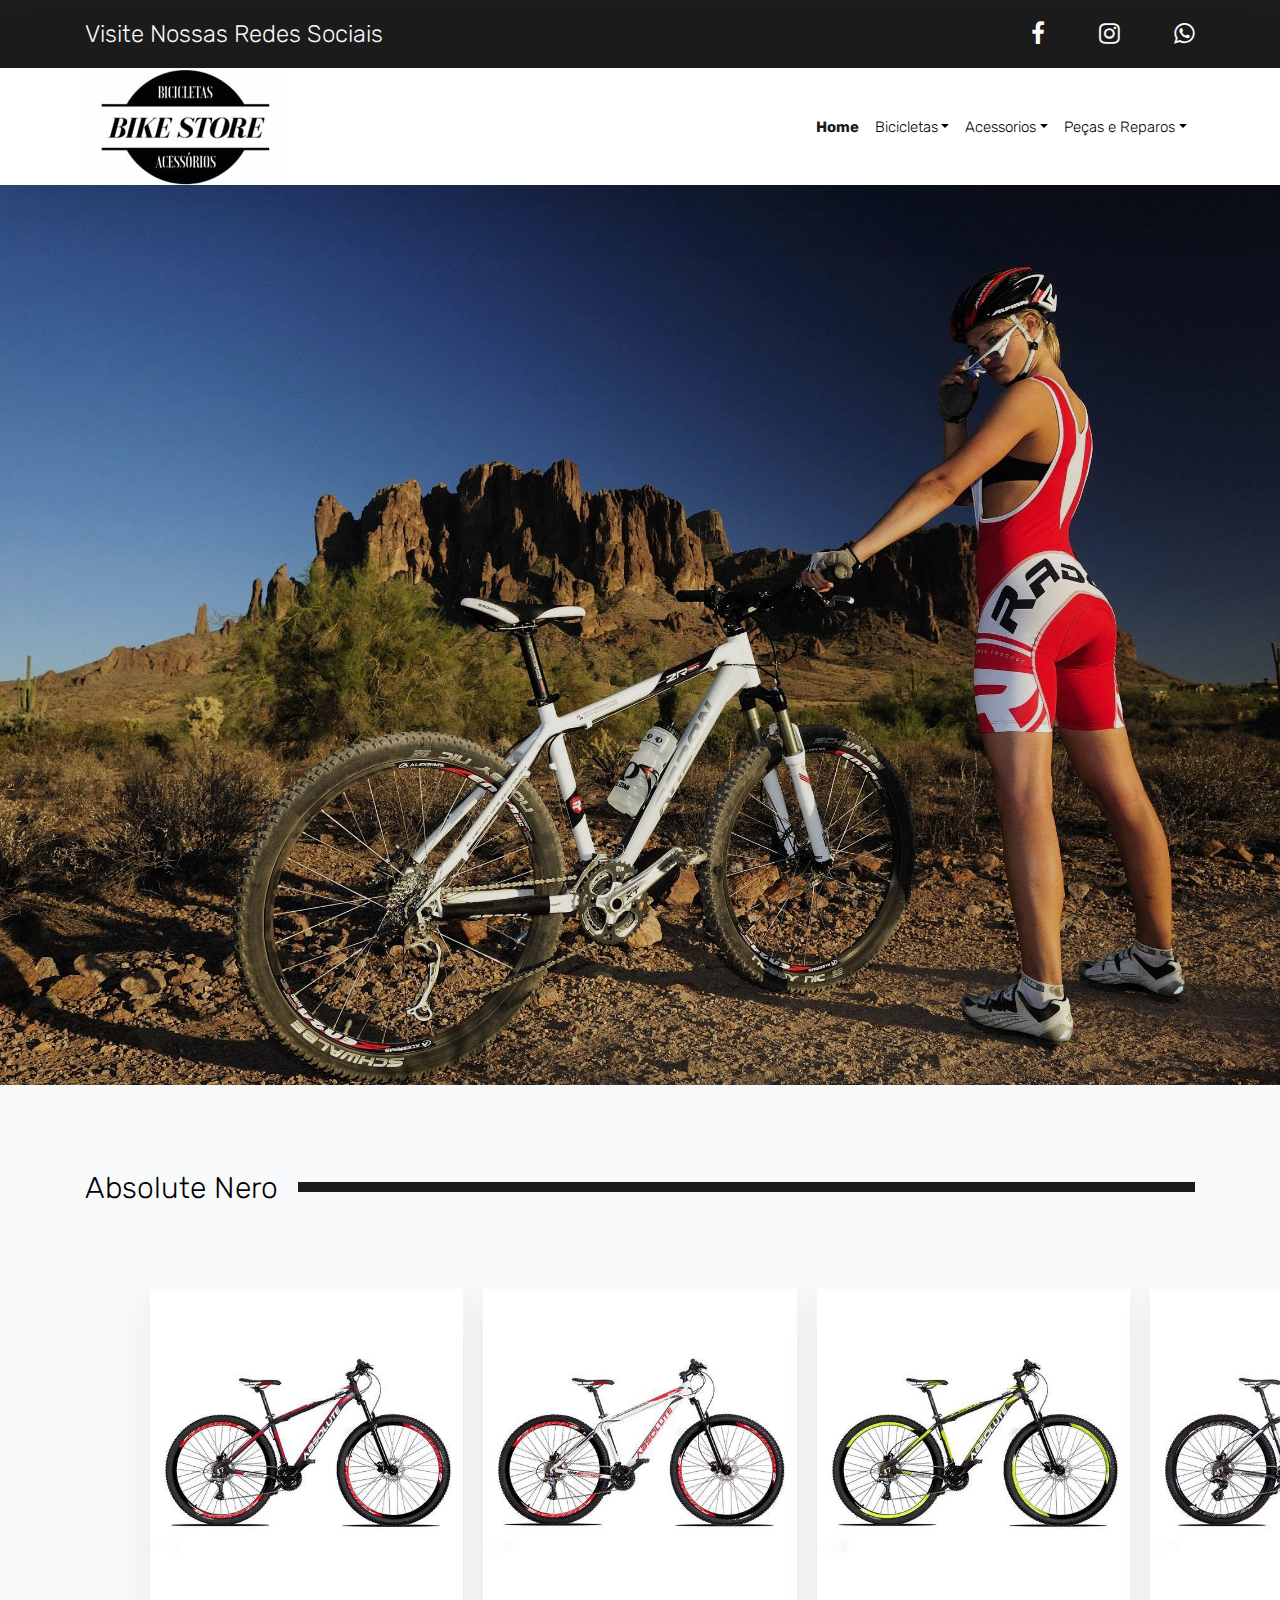
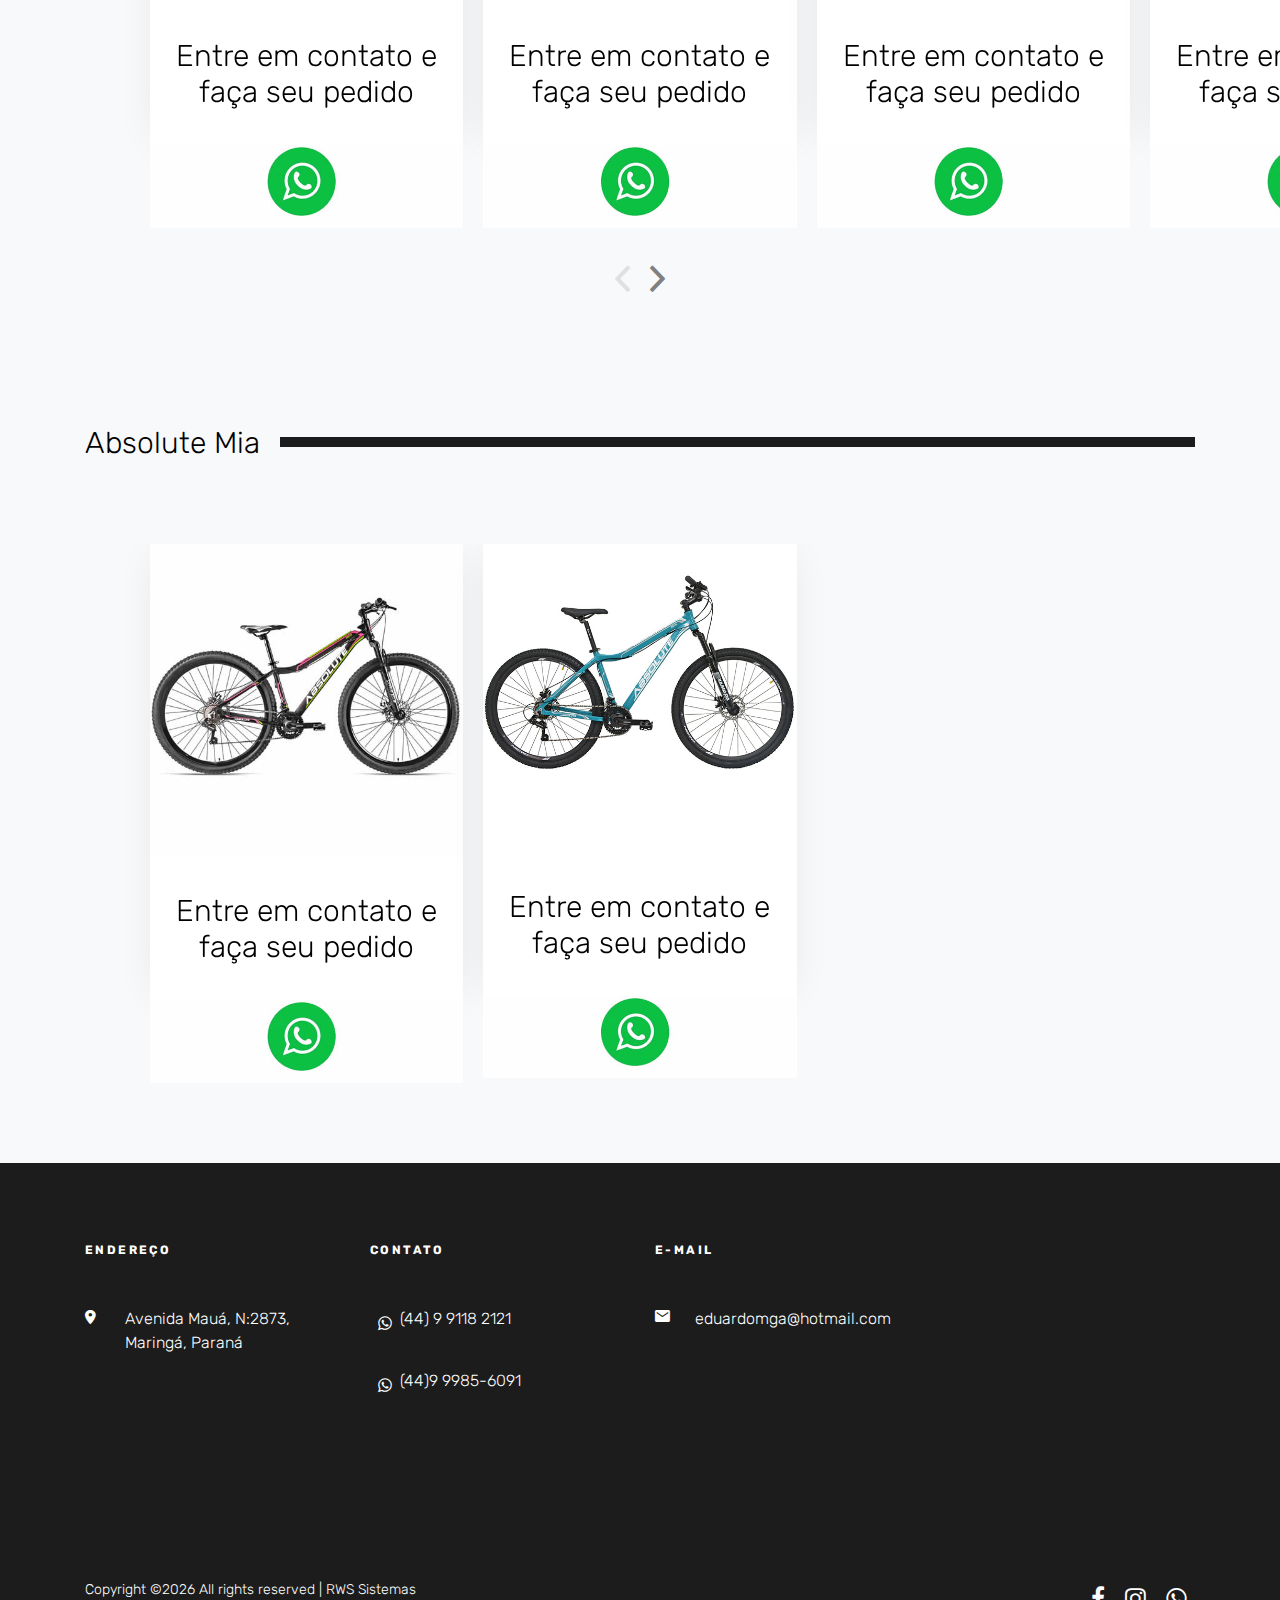
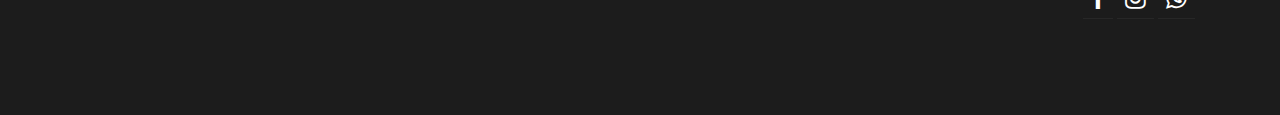
==== commit 43e389d5: "loja de bike" ====
--- a/absolute.html
+++ b/absolute.html
@@ -18,6 +18,7 @@
 
     <!-- Theme Style -->
     <link rel="stylesheet" href="css/style.css">
+    <link rel="stylesheet" href="css2/owl.carousel.min.css">
 
   </head>
   <body>
@@ -97,7 +98,7 @@
     </header>
     <!-- END header -->
 
-    <section class="site-hero overlay" data-stellar-background-ratio="0.5" style="background-image: url(images/big_image_2.jpg);">
+    <section class="site-hero overlay" data-stellar-background-ratio="0.5" style="background-image: url(img/333.jpg);">
       <div class="container">
         <div class="row align-items-center justify-content-center site-hero-inner">
           <div class="col-md-8 text-center">
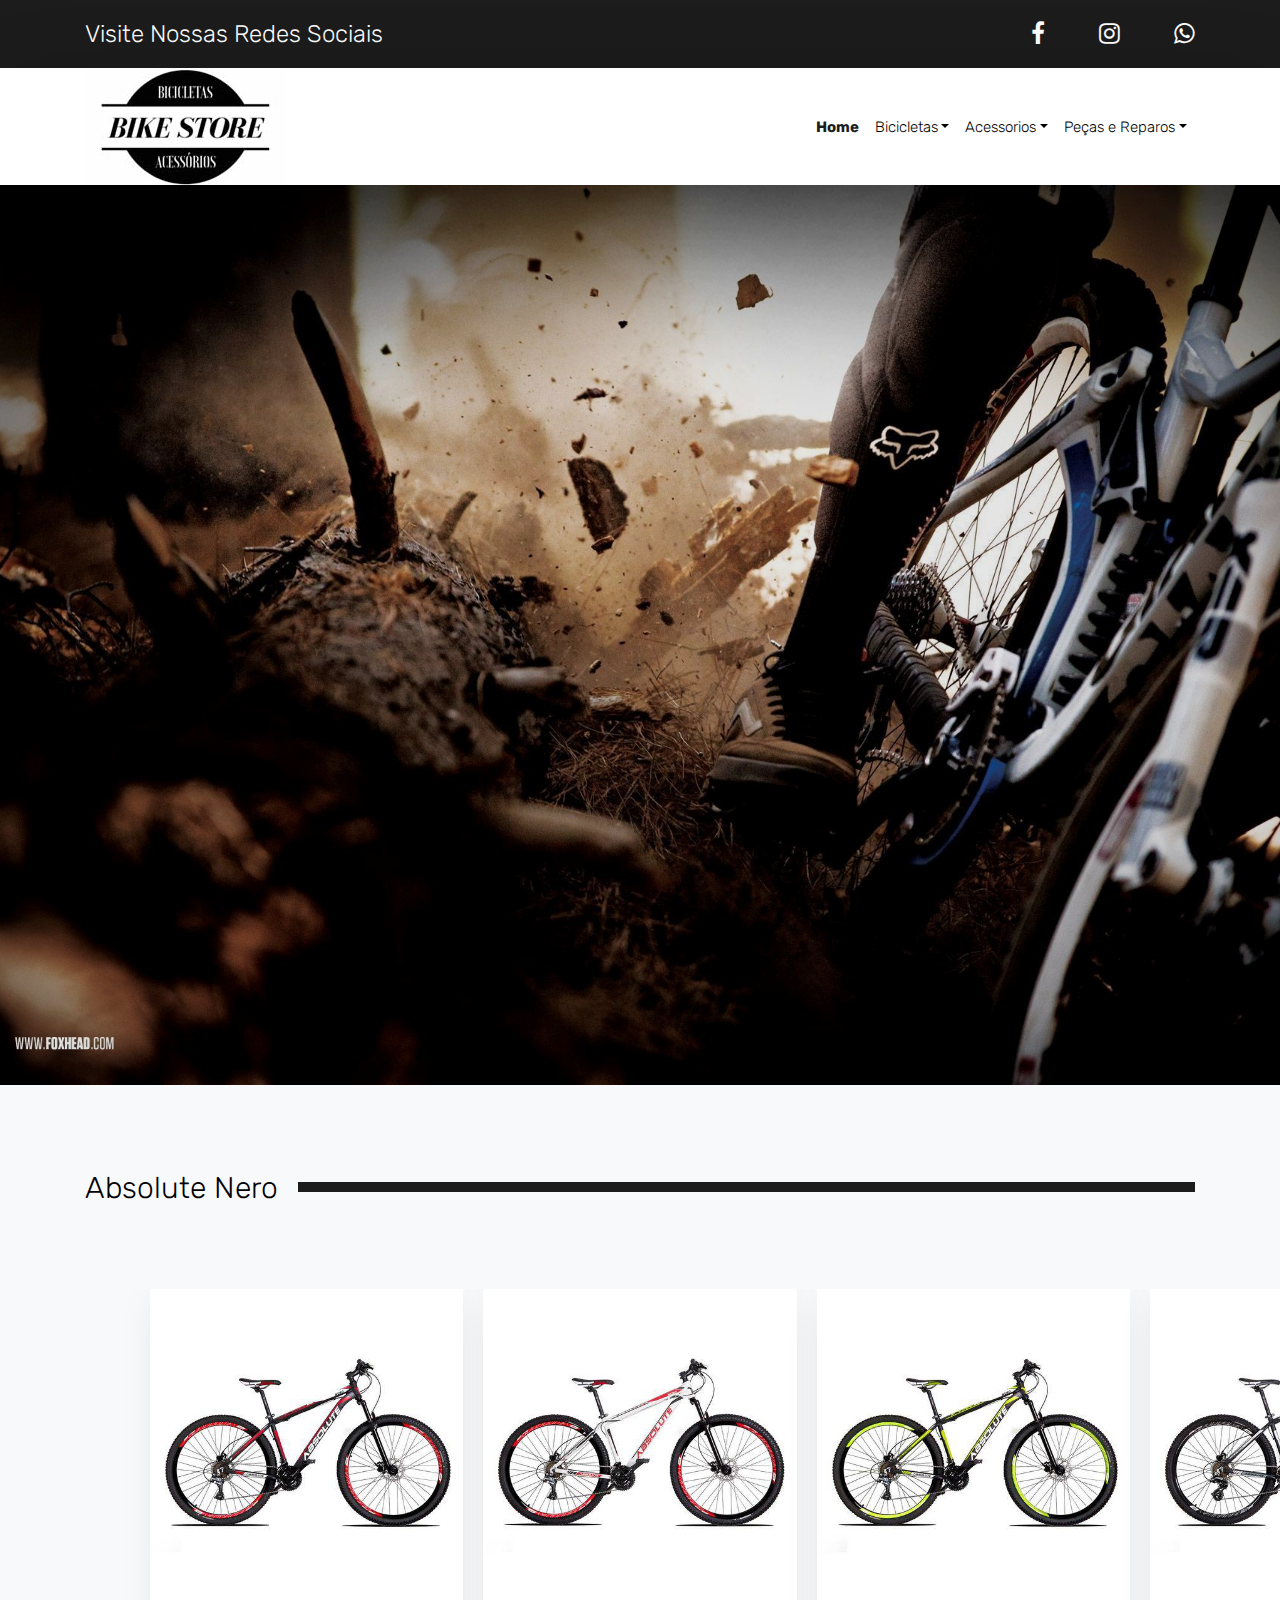
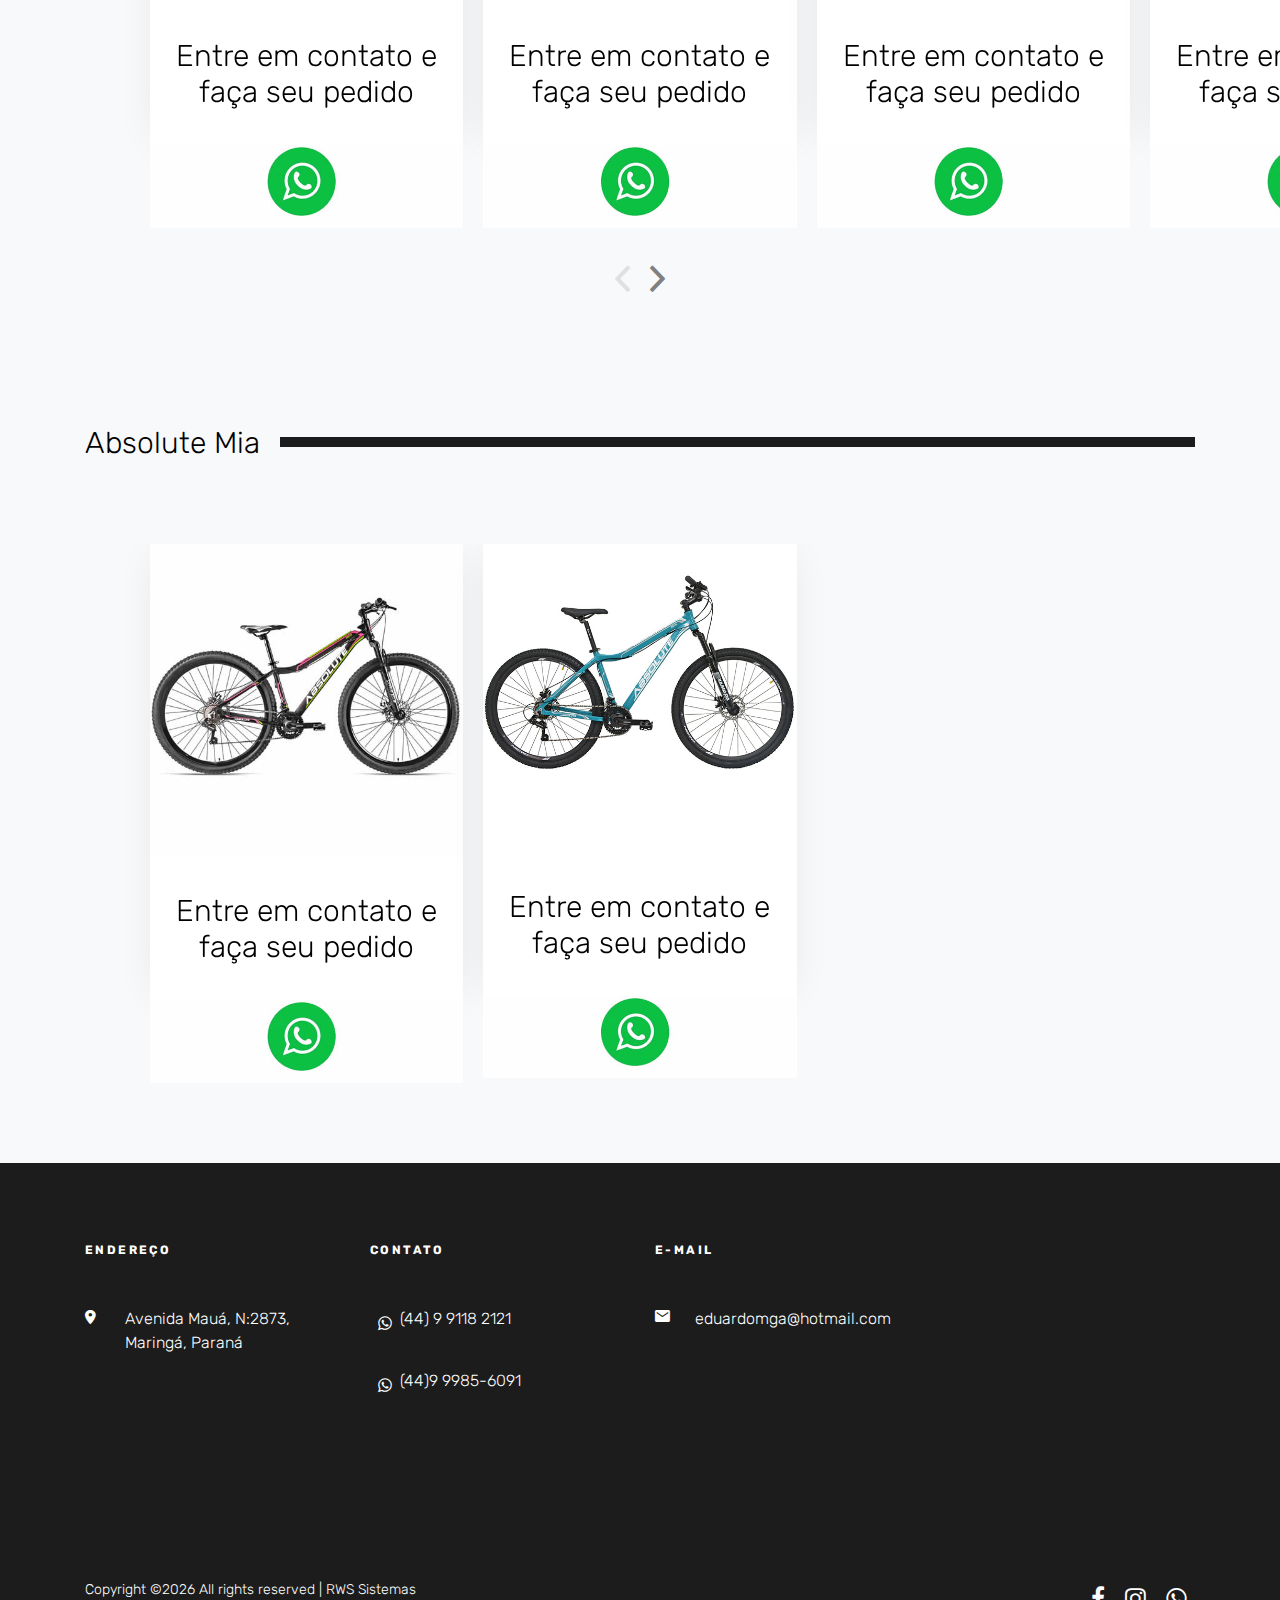
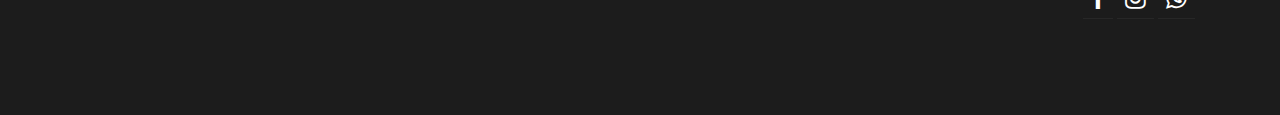
==== commit e00065d1: "loja de bike" ====
--- a/absolute.html
+++ b/absolute.html
@@ -98,7 +98,7 @@
     </header>
     <!-- END header -->
 
-    <section class="site-hero overlay" data-stellar-background-ratio="0.5" style="background-image: url(img/333.jpg);">
+    <section class="site-hero overlay" data-stellar-background-ratio="0.5" style="background-image: url(img/334.jpg);">
       <div class="container">
         <div class="row align-items-center justify-content-center site-hero-inner">
           <div class="col-md-8 text-center">
